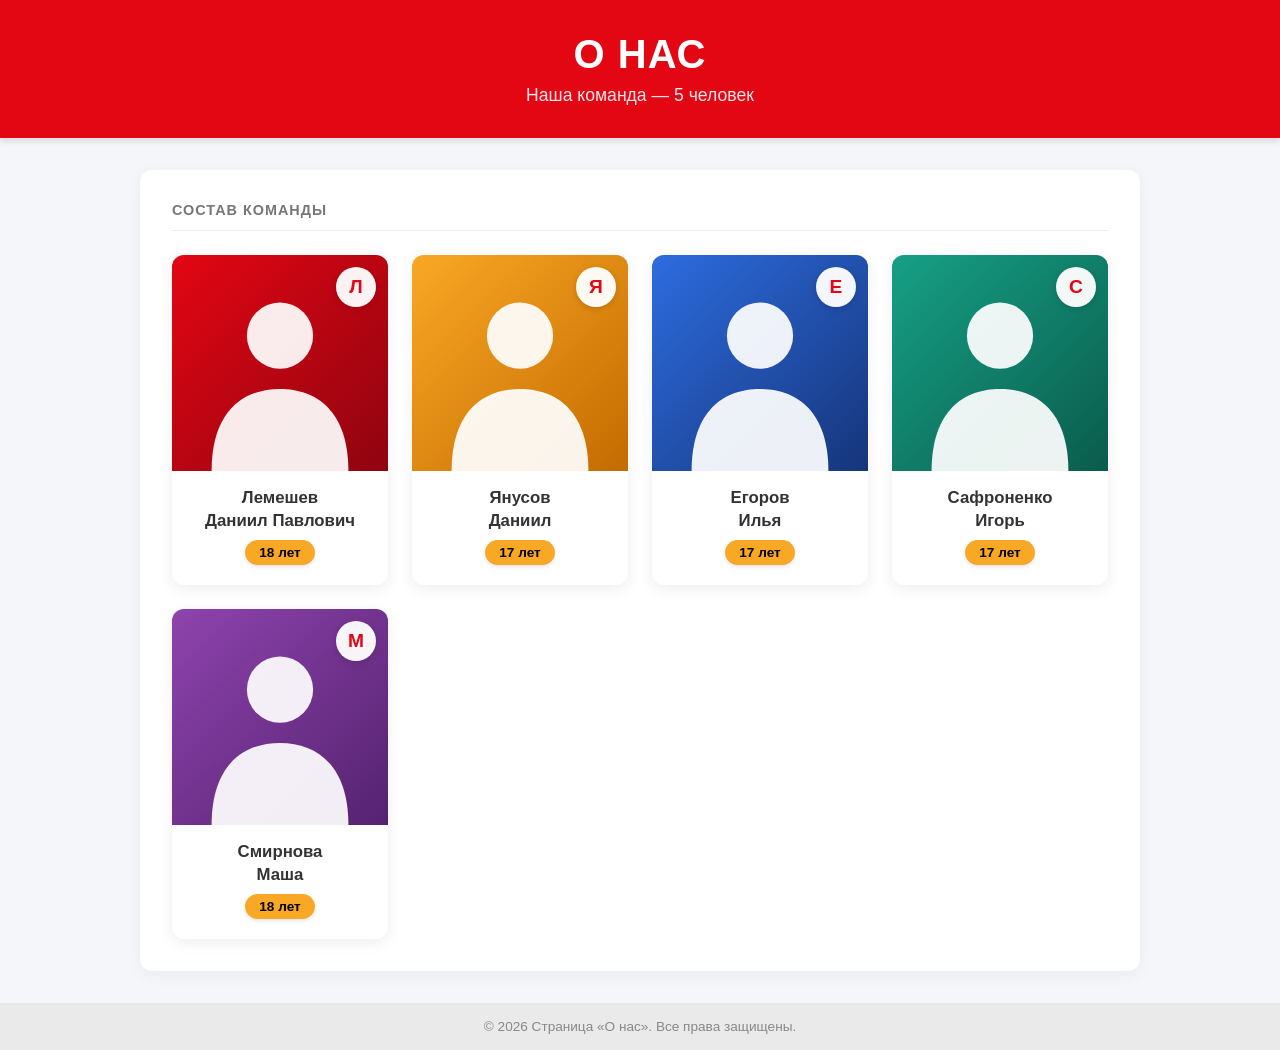
==== about.html @ 46312f71 "Страница" ====
﻿<!DOCTYPE html>
<html lang="ru">
<head>
    <meta charset="UTF-8">
    <meta name="viewport" content="width=device-width, initial-scale=1.0">
    <title>О нас — Наша команда</title>
    <style>
        :root {
            --primary-color: #e30613; /* фирменный красный */
            --secondary-color: #f9a825; /* акцентный жёлтый */
            --text-color: #333;
            --bg-color: #f4f6f9;
        }

        * {
            box-sizing: border-box;
        }

        body {
            font-family: 'Segoe UI', Tahoma, Geneva, Verdana, sans-serif;
            margin: 0;
            padding: 0;
            background-color: var(--bg-color);
            color: var(--text-color);
            display: flex;
            flex-direction: column;
            min-height: 100vh;
        }

        header {
            background-color: var(--primary-color);
            color: white;
            text-align: center;
            padding: 2rem 1rem;
            box-shadow: 0 4px 6px rgba(0,0,0,0.1);
        }

            header h1 {
                margin: 0;
                font-size: 2.5rem;
                text-transform: uppercase;
                letter-spacing: 1px;
            }

            header p {
                margin: 0.5rem 0 0 0;
                font-size: 1.1rem;
                opacity: 0.9;
            }

        main {
            flex: 1;
            max-width: 1000px;
            width: 90%;
            margin: 2rem auto;
            background: white;
            padding: 2rem;
            border-radius: 12px;
            box-shadow: 0 4px 15px rgba(0,0,0,0.05);
        }

        .section-title {
            font-size: 0.9rem;
            text-transform: uppercase;
            color: #777;
            font-weight: bold;
            letter-spacing: 1px;
            margin-bottom: 1.5rem;
            padding-bottom: 0.75rem;
            border-bottom: 1px solid #eee;
        }

        /* ---------- Сетка карточек ---------- */
        .team-grid {
            display: grid;
            grid-template-columns: repeat(auto-fit, minmax(190px, 1fr));
            gap: 1.5rem;
        }

        .person-card {
            background: #fff;
            border-radius: 12px;
            overflow: hidden;
            box-shadow: 0 4px 15px rgba(0,0,0,0.07);
            text-align: center;
            transition: transform 0.2s, box-shadow 0.2s;
        }

            .person-card:hover {
                transform: translateY(-4px);
                box-shadow: 0 8px 22px rgba(0,0,0,0.12);
            }

        /* ---------- Блок изображения ---------- */
        .photo {
            position: relative;
            width: 100%;
            aspect-ratio: 1 / 1;
            overflow: hidden;
            background: #ddd;
        }

            .photo svg {
                display: block;
                width: 100%;
                height: 100%;
                transition: transform 0.35s ease;
            }

        .person-card:hover .photo svg {
            transform: scale(1.06);
        }

        .photo .initial {
            position: absolute;
            top: 12px;
            right: 12px;
            width: 40px;
            height: 40px;
            border-radius: 50%;
            background: rgba(255, 255, 255, 0.95);
            color: var(--primary-color);
            font-size: 1.2rem;
            font-weight: bold;
            display: flex;
            align-items: center;
            justify-content: center;
            box-shadow: 0 2px 6px rgba(0,0,0,0.15);
        }

        .person-body {
            padding: 1rem 0.9rem 1.25rem;
        }

        .person-name {
            font-size: 1.05rem;
            font-weight: 700;
            line-height: 1.35;
            margin-bottom: 0.5rem;
        }

        .person-age {
            display: inline-block;
            background-color: var(--secondary-color);
            color: #000;
            font-size: 0.85rem;
            font-weight: bold;
            padding: 0.3rem 0.9rem;
            border-radius: 30px;
            box-shadow: 0 2px 4px rgba(0,0,0,0.1);
        }

        footer {
            text-align: center;
            padding: 1rem;
            font-size: 0.85rem;
            color: #888;
            background-color: #eaeaea;
        }

        @media (max-width: 480px) {
            header h1 {
                font-size: 1.7rem;
            }

            main {
                padding: 1.25rem;
            }

            .team-grid {
                gap: 1rem;
            }
        }
    </style>
</head>
<body>

    <header>
        <h1>О нас</h1>
        <p>Наша команда — 5 человек</p>
    </header>

    <main>
        <div class="section-title">Состав команды</div>

        <div class="team-grid">

            <!-- 1. Лемешев Даниил Павлович, 18 -->
            <article class="person-card">
                <div class="photo">
                    <svg viewBox="0 0 300 300" role="img" aria-label="Фото: Лемешев Даниил Павлович">
                        <defs>
                            <linearGradient id="grad1" x1="0" y1="0" x2="1" y2="1">
                                <stop offset="0%" stop-color="#e30613" />
                                <stop offset="100%" stop-color="#8e0410" />
                            </linearGradient>
                        </defs>
                        <rect width="300" height="300" fill="url(#grad1)" />
                        <circle cx="150" cy="112" r="46" fill="rgba(255,255,255,0.92)" />
                        <path d="M55 300 C55 216 100 186 150 186 C200 186 245 216 245 300 Z"
                              fill="rgba(255,255,255,0.92)" />
                    </svg>
                    <span class="initial">Л</span>
                </div>
                <div class="person-body">
                    <div class="person-name">Лемешев<br>Даниил Павлович</div>
                    <span class="person-age">18 лет</span>
                </div>
            </article>

            <!-- 2. Янусов Даниил, 17 -->
            <article class="person-card">
                <div class="photo">
                    <svg viewBox="0 0 300 300" role="img" aria-label="Фото: Янусов Даниил">
                        <defs>
                            <linearGradient id="grad2" x1="0" y1="0" x2="1" y2="1">
                                <stop offset="0%" stop-color="#f9a825" />
                                <stop offset="100%" stop-color="#c46b00" />
                            </linearGradient>
                        </defs>
                        <rect width="300" height="300" fill="url(#grad2)" />
                        <circle cx="150" cy="112" r="46" fill="rgba(255,255,255,0.92)" />
                        <path d="M55 300 C55 216 100 186 150 186 C200 186 245 216 245 300 Z"
                              fill="rgba(255,255,255,0.92)" />
                    </svg>
                    <span class="initial">Я</span>
                </div>
                <div class="person-body">
                    <div class="person-name">Янусов<br>Даниил</div>
                    <span class="person-age">17 лет</span>
                </div>
            </article>

            <!-- 3. Егоров Илья, 17 -->
            <article class="person-card">
                <div class="photo">
                    <svg viewBox="0 0 300 300" role="img" aria-label="Фото: Егоров Илья">
                        <defs>
                            <linearGradient id="grad3" x1="0" y1="0" x2="1" y2="1">
                                <stop offset="0%" stop-color="#2d6cdf" />
                                <stop offset="100%" stop-color="#16357a" />
                            </linearGradient>
                        </defs>
                        <rect width="300" height="300" fill="url(#grad3)" />
                        <circle cx="150" cy="112" r="46" fill="rgba(255,255,255,0.92)" />
                        <path d="M55 300 C55 216 100 186 150 186 C200 186 245 216 245 300 Z"
                              fill="rgba(255,255,255,0.92)" />
                    </svg>
                    <span class="initial">Е</span>
                </div>
                <div class="person-body">
                    <div class="person-name">Егоров<br>Илья</div>
                    <span class="person-age">17 лет</span>
                </div>
            </article>

            <!-- 4. Сафроненко Игорь, 17 -->
            <article class="person-card">
                <div class="photo">
                    <svg viewBox="0 0 300 300" role="img" aria-label="Фото: Сафроненко Игорь">
                        <defs>
                            <linearGradient id="grad4" x1="0" y1="0" x2="1" y2="1">
                                <stop offset="0%" stop-color="#16a085" />
                                <stop offset="100%" stop-color="#0a5c4c" />
                            </linearGradient>
                        </defs>
                        <rect width="300" height="300" fill="url(#grad4)" />
                        <circle cx="150" cy="112" r="46" fill="rgba(255,255,255,0.92)" />
                        <path d="M55 300 C55 216 100 186 150 186 C200 186 245 216 245 300 Z"
                              fill="rgba(255,255,255,0.92)" />
                    </svg>
                    <span class="initial">С</span>
                </div>
                <div class="person-body">
                    <div class="person-name">Сафроненко<br>Игорь</div>
                    <span class="person-age">17 лет</span>
                </div>
            </article>

            <!-- 5. Смирнова Маша, 18 -->
            <article class="person-card">
                <div class="photo">
                    <svg viewBox="0 0 300 300" role="img" aria-label="Фото: Смирнова Маша">
                        <defs>
                            <linearGradient id="grad5" x1="0" y1="0" x2="1" y2="1">
                                <stop offset="0%" stop-color="#8e44ad" />
                                <stop offset="100%" stop-color="#552270" />
                            </linearGradient>
                        </defs>
                        <rect width="300" height="300" fill="url(#grad5)" />
                        <circle cx="150" cy="112" r="46" fill="rgba(255,255,255,0.92)" />
                        <path d="M55 300 C55 216 100 186 150 186 C200 186 245 216 245 300 Z"
                              fill="rgba(255,255,255,0.92)" />
                    </svg>
                    <span class="initial">М</span>
                </div>
                <div class="person-body">
                    <div class="person-name">Смирнова<br>Маша</div>
                    <span class="person-age">18 лет</span>
                </div>
            </article>

        </div>
    </main>

    <footer>
        &copy; 2026 Страница «О нас». Все права защищены.
    </footer>

</body>
</html>
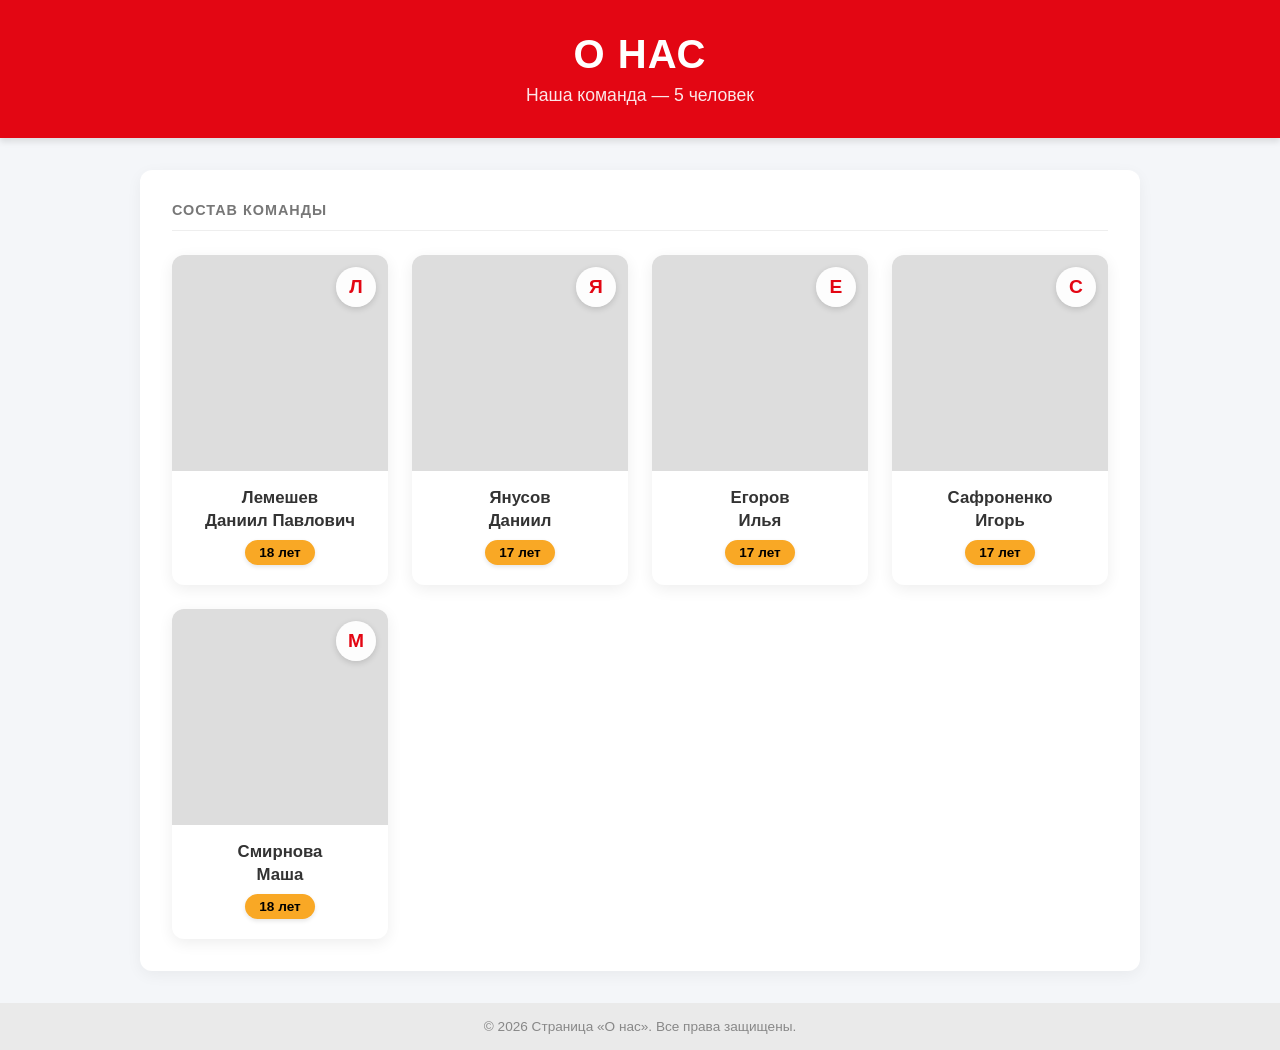
==== commit 3a922e48: "Там и имг и прайс и я фембой перпендекуляр 676767676767" ====
--- a/about.html
+++ b/about.html
@@ -100,14 +100,14 @@
             background: #ddd;
         }
 
-            .photo svg {
+            .photo png {
                 display: block;
                 width: 100%;
                 height: 100%;
                 transition: transform 0.35s ease;
             }
 
-        .person-card:hover .photo svg {
+        .person-card:hover .photo png {
             transform: scale(1.06);
         }
 
@@ -188,7 +188,7 @@
             <!-- 1. Лемешев Даниил Павлович, 18 -->
             <article class="person-card">
                 <div class="photo">
-                    <svg viewBox="0 0 300 300" role="img" aria-label="Фото: Лемешев Даниил Павлович">
+                    <png viewBox="0 0 300 300" role="img" aria-label="Фото: Лемешев Даниил Павлович">
                         <defs>
                             <linearGradient id="grad1" x1="0" y1="0" x2="1" y2="1">
                                 <stop offset="0%" stop-color="#e30613" />
@@ -199,7 +199,7 @@
                         <circle cx="150" cy="112" r="46" fill="rgba(255,255,255,0.92)" />
                         <path d="M55 300 C55 216 100 186 150 186 C200 186 245 216 245 300 Z"
                               fill="rgba(255,255,255,0.92)" />
-                    </svg>
+                    </png>
                     <span class="initial">Л</span>
                 </div>
                 <div class="person-body">
@@ -211,7 +211,7 @@
             <!-- 2. Янусов Даниил, 17 -->
             <article class="person-card">
                 <div class="photo">
-                    <svg viewBox="0 0 300 300" role="img" aria-label="Фото: Янусов Даниил">
+                    <png viewBox="0 0 300 300" role="img" aria-label="Фото: Янусов Даниил">
                         <defs>
                             <linearGradient id="grad2" x1="0" y1="0" x2="1" y2="1">
                                 <stop offset="0%" stop-color="#f9a825" />
@@ -222,7 +222,7 @@
                         <circle cx="150" cy="112" r="46" fill="rgba(255,255,255,0.92)" />
                         <path d="M55 300 C55 216 100 186 150 186 C200 186 245 216 245 300 Z"
                               fill="rgba(255,255,255,0.92)" />
-                    </svg>
+                    </png>
                     <span class="initial">Я</span>
                 </div>
                 <div class="person-body">
@@ -234,7 +234,7 @@
             <!-- 3. Егоров Илья, 17 -->
             <article class="person-card">
                 <div class="photo">
-                    <svg viewBox="0 0 300 300" role="img" aria-label="Фото: Егоров Илья">
+                    <png viewBox="0 0 300 300" role="img" aria-label="Фото: Егоров Илья">
                         <defs>
                             <linearGradient id="grad3" x1="0" y1="0" x2="1" y2="1">
                                 <stop offset="0%" stop-color="#2d6cdf" />
@@ -245,7 +245,7 @@
                         <circle cx="150" cy="112" r="46" fill="rgba(255,255,255,0.92)" />
                         <path d="M55 300 C55 216 100 186 150 186 C200 186 245 216 245 300 Z"
                               fill="rgba(255,255,255,0.92)" />
-                    </svg>
+                    </png>
                     <span class="initial">Е</span>
                 </div>
                 <div class="person-body">
@@ -257,7 +257,7 @@
             <!-- 4. Сафроненко Игорь, 17 -->
             <article class="person-card">
                 <div class="photo">
-                    <svg viewBox="0 0 300 300" role="img" aria-label="Фото: Сафроненко Игорь">
+                    <png viewBox="0 0 300 300" role="img" aria-label="Фото: Сафроненко Игорь">
                         <defs>
                             <linearGradient id="grad4" x1="0" y1="0" x2="1" y2="1">
                                 <stop offset="0%" stop-color="#16a085" />
@@ -268,7 +268,7 @@
                         <circle cx="150" cy="112" r="46" fill="rgba(255,255,255,0.92)" />
                         <path d="M55 300 C55 216 100 186 150 186 C200 186 245 216 245 300 Z"
                               fill="rgba(255,255,255,0.92)" />
-                    </svg>
+                    </png>
                     <span class="initial">С</span>
                 </div>
                 <div class="person-body">
@@ -280,7 +280,7 @@
             <!-- 5. Смирнова Маша, 18 -->
             <article class="person-card">
                 <div class="photo">
-                    <svg viewBox="0 0 300 300" role="img" aria-label="Фото: Смирнова Маша">
+                    <png viewBox="0 0 300 300" role="img" aria-label="Фото: Смирнова Маша">
                         <defs>
                             <linearGradient id="grad5" x1="0" y1="0" x2="1" y2="1">
                                 <stop offset="0%" stop-color="#8e44ad" />
@@ -291,7 +291,7 @@
                         <circle cx="150" cy="112" r="46" fill="rgba(255,255,255,0.92)" />
                         <path d="M55 300 C55 216 100 186 150 186 C200 186 245 216 245 300 Z"
                               fill="rgba(255,255,255,0.92)" />
-                    </svg>
+                    </png>
                     <span class="initial">М</span>
                 </div>
                 <div class="person-body">
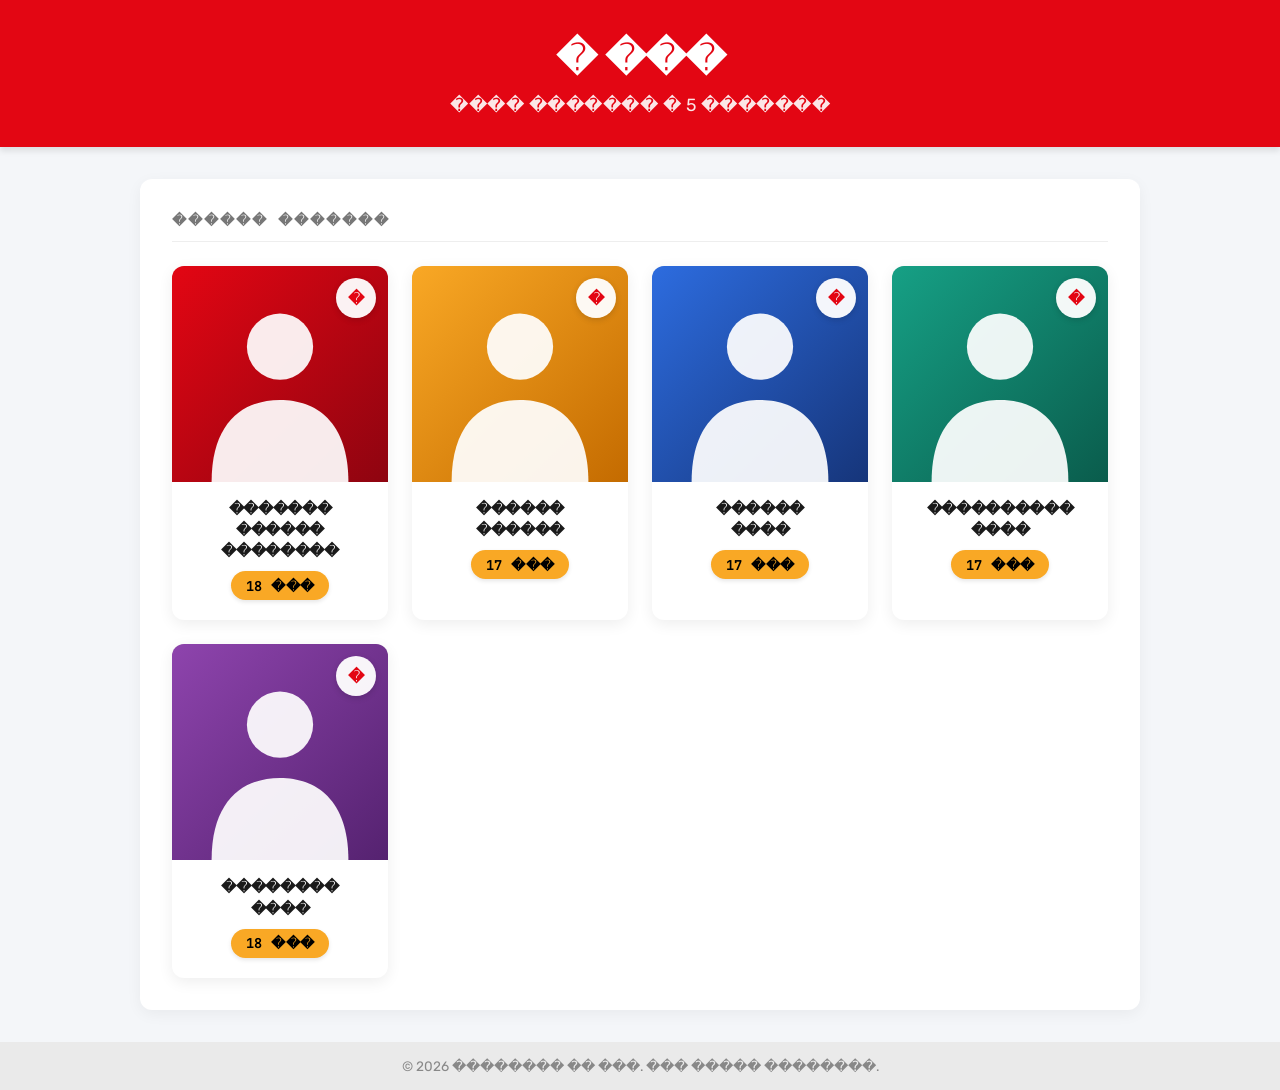
==== commit e5add672: "поменял шрифт" ====
--- a/about.html
+++ b/about.html
@@ -1,13 +1,17 @@
-﻿<!DOCTYPE html>
+<!DOCTYPE html>
 <html lang="ru">
 <head>
     <meta charset="UTF-8">
     <meta name="viewport" content="width=device-width, initial-scale=1.0">
-    <title>О нас — Наша команда</title>
+    <title>� ��� � ���� �������</title>
+    <!-- ����������� ����� ������� -->
+    <link rel="preconnect" href="https://fonts.googleapis.com">
+    <link rel="preconnect" href="https://fonts.gstatic.com" crossorigin>
+    <link href="https://fonts.googleapis.com/css2?family=Unbounded:wght@400;700;800&family=Rubik:wght@400;500;600&family=JetBrains+Mono:wght@700&display=swap" rel="stylesheet">
     <style>
         :root {
-            --primary-color: #e30613; /* фирменный красный */
-            --secondary-color: #f9a825; /* акцентный жёлтый */
+            --primary-color: #e30613; /* ��������� ������� */
+            --secondary-color: #f9a825; /* ��������� ����� */
             --text-color: #333;
             --bg-color: #f4f6f9;
         }
@@ -17,7 +21,7 @@
         }
 
         body {
-            font-family: 'Segoe UI', Tahoma, Geneva, Verdana, sans-serif;
+            font-family: 'Rubik', 'Segoe UI', Tahoma, Geneva, Verdana, sans-serif;
             margin: 0;
             padding: 0;
             background-color: var(--bg-color);
@@ -36,16 +40,21 @@
         }
 
             header h1 {
+                font-family: 'Unbounded', sans-serif;
                 margin: 0;
                 font-size: 2.5rem;
+                font-weight: 800;
                 text-transform: uppercase;
-                letter-spacing: 1px;
+                letter-spacing: -1px;
             }
 
             header p {
-                margin: 0.5rem 0 0 0;
+                font-family: 'Rubik', sans-serif;
+                margin: 0.8rem 0 0 0;
                 font-size: 1.1rem;
+                font-weight: 400;
                 opacity: 0.9;
+                letter-spacing: 0.5px;
             }
 
         main {
@@ -60,17 +69,18 @@
         }
 
         .section-title {
-            font-size: 0.9rem;
+            font-family: 'JetBrains Mono', monospace;
+            font-size: 0.85rem;
             text-transform: uppercase;
             color: #777;
-            font-weight: bold;
-            letter-spacing: 1px;
+            font-weight: 700;
+            letter-spacing: 2px;
             margin-bottom: 1.5rem;
             padding-bottom: 0.75rem;
             border-bottom: 1px solid #eee;
         }
 
-        /* ---------- Сетка карточек ---------- */
+        /* ---------- ����� �������� ---------- */
         .team-grid {
             display: grid;
             grid-template-columns: repeat(auto-fit, minmax(190px, 1fr));
@@ -91,7 +101,7 @@
                 box-shadow: 0 8px 22px rgba(0,0,0,0.12);
             }
 
-        /* ---------- Блок изображения ---------- */
+        /* ---------- ���� ����������� ---------- */
         .photo {
             position: relative;
             width: 100%;
@@ -100,18 +110,19 @@
             background: #ddd;
         }
 
-            .photo png {
+            .photo svg {
                 display: block;
                 width: 100%;
                 height: 100%;
                 transition: transform 0.35s ease;
             }
 
-        .person-card:hover .photo png {
+        .person-card:hover .photo svg {
             transform: scale(1.06);
         }
 
         .photo .initial {
+            font-family: 'Unbounded', sans-serif;
             position: absolute;
             top: 12px;
             right: 12px;
@@ -120,8 +131,8 @@
             border-radius: 50%;
             background: rgba(255, 255, 255, 0.95);
             color: var(--primary-color);
-            font-size: 1.2rem;
-            font-weight: bold;
+            font-size: 1rem;
+            font-weight: 800;
             display: flex;
             align-items: center;
             justify-content: center;
@@ -133,24 +144,30 @@
         }
 
         .person-name {
-            font-size: 1.05rem;
+            font-family: 'Unbounded', sans-serif;
+            font-size: 0.95rem;
             font-weight: 700;
-            line-height: 1.35;
-            margin-bottom: 0.5rem;
+            line-height: 1.4;
+            margin-bottom: 0.6rem;
+            color: #1a1a1a;
+            letter-spacing: -0.3px;
         }
 
         .person-age {
+            font-family: 'JetBrains Mono', monospace;
             display: inline-block;
             background-color: var(--secondary-color);
             color: #000;
             font-size: 0.85rem;
-            font-weight: bold;
-            padding: 0.3rem 0.9rem;
+            font-weight: 700;
+            padding: 0.35rem 0.9rem;
             border-radius: 30px;
             box-shadow: 0 2px 4px rgba(0,0,0,0.1);
+            letter-spacing: 0.5px;
         }
 
         footer {
+            font-family: 'Rubik', sans-serif;
             text-align: center;
             padding: 1rem;
             font-size: 0.85rem;
@@ -160,7 +177,7 @@
 
         @media (max-width: 480px) {
             header h1 {
-                font-size: 1.7rem;
+                font-size: 1.6rem;
             }
 
             main {
@@ -169,6 +186,10 @@
 
             .team-grid {
                 gap: 1rem;
+            }
+
+            .person-name {
+                font-size: 0.85rem;
             }
         }
     </style>
@@ -176,19 +197,19 @@
 <body>
 
     <header>
-        <h1>О нас</h1>
-        <p>Наша команда — 5 человек</p>
+        <h1>� ���</h1>
+        <p>���� ������� � 5 �������</p>
     </header>
 
     <main>
-        <div class="section-title">Состав команды</div>
+        <div class="section-title">������ �������</div>
 
         <div class="team-grid">
 
-            <!-- 1. Лемешев Даниил Павлович, 18 -->
-            <article class="person-card">
-                <div class="photo">
-                    <png viewBox="0 0 300 300" role="img" aria-label="Фото: Лемешев Даниил Павлович">
+            <!-- 1. ������� ������ ��������, 18 -->
+            <article class="person-card">
+                <div class="photo">
+                    <svg viewBox="0 0 300 300" role="img" aria-label="����: ������� ������ ��������">
                         <defs>
                             <linearGradient id="grad1" x1="0" y1="0" x2="1" y2="1">
                                 <stop offset="0%" stop-color="#e30613" />
@@ -199,19 +220,19 @@
                         <circle cx="150" cy="112" r="46" fill="rgba(255,255,255,0.92)" />
                         <path d="M55 300 C55 216 100 186 150 186 C200 186 245 216 245 300 Z"
                               fill="rgba(255,255,255,0.92)" />
-                    </png>
-                    <span class="initial">Л</span>
-                </div>
-                <div class="person-body">
-                    <div class="person-name">Лемешев<br>Даниил Павлович</div>
-                    <span class="person-age">18 лет</span>
-                </div>
-            </article>
-
-            <!-- 2. Янусов Даниил, 17 -->
-            <article class="person-card">
-                <div class="photo">
-                    <png viewBox="0 0 300 300" role="img" aria-label="Фото: Янусов Даниил">
+                    </svg>
+                    <span class="initial">�</span>
+                </div>
+                <div class="person-body">
+                    <div class="person-name">�������<br>������ ��������</div>
+                    <span class="person-age">18 ���</span>
+                </div>
+            </article>
+
+            <!-- 2. ������ ������, 17 -->
+            <article class="person-card">
+                <div class="photo">
+                    <svg viewBox="0 0 300 300" role="img" aria-label="����: ������ ������">
                         <defs>
                             <linearGradient id="grad2" x1="0" y1="0" x2="1" y2="1">
                                 <stop offset="0%" stop-color="#f9a825" />
@@ -222,19 +243,19 @@
                         <circle cx="150" cy="112" r="46" fill="rgba(255,255,255,0.92)" />
                         <path d="M55 300 C55 216 100 186 150 186 C200 186 245 216 245 300 Z"
                               fill="rgba(255,255,255,0.92)" />
-                    </png>
-                    <span class="initial">Я</span>
-                </div>
-                <div class="person-body">
-                    <div class="person-name">Янусов<br>Даниил</div>
-                    <span class="person-age">17 лет</span>
-                </div>
-            </article>
-
-            <!-- 3. Егоров Илья, 17 -->
-            <article class="person-card">
-                <div class="photo">
-                    <png viewBox="0 0 300 300" role="img" aria-label="Фото: Егоров Илья">
+                    </svg>
+                    <span class="initial">�</span>
+                </div>
+                <div class="person-body">
+                    <div class="person-name">������<br>������</div>
+                    <span class="person-age">17 ���</span>
+                </div>
+            </article>
+
+            <!-- 3. ������ ����, 17 -->
+            <article class="person-card">
+                <div class="photo">
+                    <svg viewBox="0 0 300 300" role="img" aria-label="����: ������ ����">
                         <defs>
                             <linearGradient id="grad3" x1="0" y1="0" x2="1" y2="1">
                                 <stop offset="0%" stop-color="#2d6cdf" />
@@ -245,19 +266,19 @@
                         <circle cx="150" cy="112" r="46" fill="rgba(255,255,255,0.92)" />
                         <path d="M55 300 C55 216 100 186 150 186 C200 186 245 216 245 300 Z"
                               fill="rgba(255,255,255,0.92)" />
-                    </png>
-                    <span class="initial">Е</span>
-                </div>
-                <div class="person-body">
-                    <div class="person-name">Егоров<br>Илья</div>
-                    <span class="person-age">17 лет</span>
-                </div>
-            </article>
-
-            <!-- 4. Сафроненко Игорь, 17 -->
-            <article class="person-card">
-                <div class="photo">
-                    <png viewBox="0 0 300 300" role="img" aria-label="Фото: Сафроненко Игорь">
+                    </svg>
+                    <span class="initial">�</span>
+                </div>
+                <div class="person-body">
+                    <div class="person-name">������<br>����</div>
+                    <span class="person-age">17 ���</span>
+                </div>
+            </article>
+
+            <!-- 4. ���������� ����, 17 -->
+            <article class="person-card">
+                <div class="photo">
+                    <svg viewBox="0 0 300 300" role="img" aria-label="����: ���������� ����">
                         <defs>
                             <linearGradient id="grad4" x1="0" y1="0" x2="1" y2="1">
                                 <stop offset="0%" stop-color="#16a085" />
@@ -268,19 +289,19 @@
                         <circle cx="150" cy="112" r="46" fill="rgba(255,255,255,0.92)" />
                         <path d="M55 300 C55 216 100 186 150 186 C200 186 245 216 245 300 Z"
                               fill="rgba(255,255,255,0.92)" />
-                    </png>
-                    <span class="initial">С</span>
-                </div>
-                <div class="person-body">
-                    <div class="person-name">Сафроненко<br>Игорь</div>
-                    <span class="person-age">17 лет</span>
-                </div>
-            </article>
-
-            <!-- 5. Смирнова Маша, 18 -->
-            <article class="person-card">
-                <div class="photo">
-                    <png viewBox="0 0 300 300" role="img" aria-label="Фото: Смирнова Маша">
+                    </svg>
+                    <span class="initial">�</span>
+                </div>
+                <div class="person-body">
+                    <div class="person-name">����������<br>����</div>
+                    <span class="person-age">17 ���</span>
+                </div>
+            </article>
+
+            <!-- 5. �������� ����, 18 -->
+            <article class="person-card">
+                <div class="photo">
+                    <svg viewBox="0 0 300 300" role="img" aria-label="����: �������� ����">
                         <defs>
                             <linearGradient id="grad5" x1="0" y1="0" x2="1" y2="1">
                                 <stop offset="0%" stop-color="#8e44ad" />
@@ -291,12 +312,12 @@
                         <circle cx="150" cy="112" r="46" fill="rgba(255,255,255,0.92)" />
                         <path d="M55 300 C55 216 100 186 150 186 C200 186 245 216 245 300 Z"
                               fill="rgba(255,255,255,0.92)" />
-                    </png>
-                    <span class="initial">М</span>
-                </div>
-                <div class="person-body">
-                    <div class="person-name">Смирнова<br>Маша</div>
-                    <span class="person-age">18 лет</span>
+                    </svg>
+                    <span class="initial">�</span>
+                </div>
+                <div class="person-body">
+                    <div class="person-name">��������<br>����</div>
+                    <span class="person-age">18 ���</span>
                 </div>
             </article>
 
@@ -304,7 +325,7 @@
     </main>
 
     <footer>
-        &copy; 2026 Страница «О нас». Все права защищены.
+        &copy; 2026 �������� �� ���. ��� ����� ��������.
     </footer>
 
 </body>
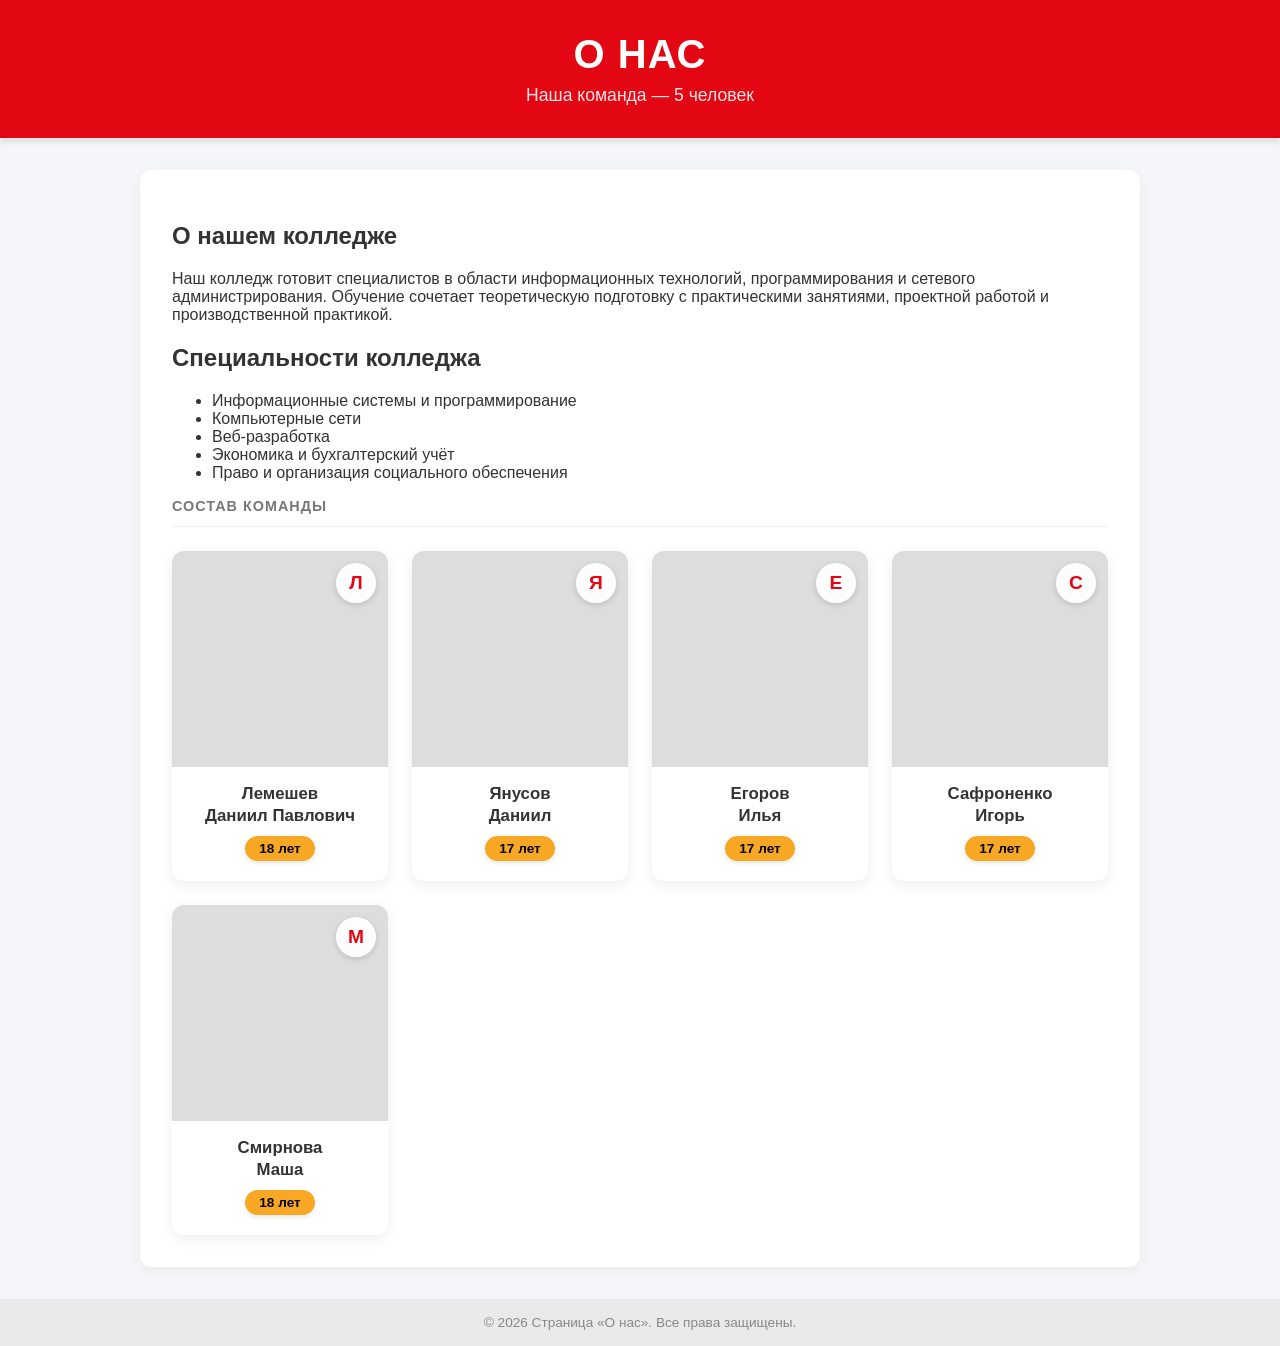
==== commit fd03a854: "6767676767 МАТВЕЙ БОДЯГ МАТВЕЙ БОДЯГ МАТВЕЙ БОДЯГ ТЫ СЛАВА МЕРЛОУ? ТЫ СЛАВА МЕРЛОУ? ТЫ СЛАВА МЕРЛОУ?" ====
--- a/about.html
+++ b/about.html
@@ -1,17 +1,13 @@
-<!DOCTYPE html>
+﻿<!DOCTYPE html>
 <html lang="ru">
 <head>
     <meta charset="UTF-8">
     <meta name="viewport" content="width=device-width, initial-scale=1.0">
-    <title>� ��� � ���� �������</title>
-    <!-- ����������� ����� ������� -->
-    <link rel="preconnect" href="https://fonts.googleapis.com">
-    <link rel="preconnect" href="https://fonts.gstatic.com" crossorigin>
-    <link href="https://fonts.googleapis.com/css2?family=Unbounded:wght@400;700;800&family=Rubik:wght@400;500;600&family=JetBrains+Mono:wght@700&display=swap" rel="stylesheet">
+    <title>О нас — Наша команда</title>
     <style>
         :root {
-            --primary-color: #e30613; /* ��������� ������� */
-            --secondary-color: #f9a825; /* ��������� ����� */
+            --primary-color: #e30613; /* фирменный красный */
+            --secondary-color: #f9a825; /* акцентный жёлтый */
             --text-color: #333;
             --bg-color: #f4f6f9;
         }
@@ -21,7 +17,7 @@
         }
 
         body {
-            font-family: 'Rubik', 'Segoe UI', Tahoma, Geneva, Verdana, sans-serif;
+            font-family: 'Segoe UI', Tahoma, Geneva, Verdana, sans-serif;
             margin: 0;
             padding: 0;
             background-color: var(--bg-color);
@@ -40,21 +36,16 @@
         }
 
             header h1 {
-                font-family: 'Unbounded', sans-serif;
                 margin: 0;
                 font-size: 2.5rem;
-                font-weight: 800;
                 text-transform: uppercase;
-                letter-spacing: -1px;
+                letter-spacing: 1px;
             }
 
             header p {
-                font-family: 'Rubik', sans-serif;
-                margin: 0.8rem 0 0 0;
+                margin: 0.5rem 0 0 0;
                 font-size: 1.1rem;
-                font-weight: 400;
                 opacity: 0.9;
-                letter-spacing: 0.5px;
             }
 
         main {
@@ -69,18 +60,17 @@
         }
 
         .section-title {
-            font-family: 'JetBrains Mono', monospace;
-            font-size: 0.85rem;
+            font-size: 0.9rem;
             text-transform: uppercase;
             color: #777;
-            font-weight: 700;
-            letter-spacing: 2px;
+            font-weight: bold;
+            letter-spacing: 1px;
             margin-bottom: 1.5rem;
             padding-bottom: 0.75rem;
             border-bottom: 1px solid #eee;
         }
 
-        /* ---------- ����� �������� ---------- */
+        /* ---------- Сетка карточек ---------- */
         .team-grid {
             display: grid;
             grid-template-columns: repeat(auto-fit, minmax(190px, 1fr));
@@ -101,7 +91,7 @@
                 box-shadow: 0 8px 22px rgba(0,0,0,0.12);
             }
 
-        /* ---------- ���� ����������� ---------- */
+        /* ---------- Блок изображения ---------- */
         .photo {
             position: relative;
             width: 100%;
@@ -110,19 +100,18 @@
             background: #ddd;
         }
 
-            .photo svg {
+            .photo png {
                 display: block;
                 width: 100%;
                 height: 100%;
                 transition: transform 0.35s ease;
             }
 
-        .person-card:hover .photo svg {
+        .person-card:hover .photo png {
             transform: scale(1.06);
         }
 
         .photo .initial {
-            font-family: 'Unbounded', sans-serif;
             position: absolute;
             top: 12px;
             right: 12px;
@@ -131,8 +120,8 @@
             border-radius: 50%;
             background: rgba(255, 255, 255, 0.95);
             color: var(--primary-color);
-            font-size: 1rem;
-            font-weight: 800;
+            font-size: 1.2rem;
+            font-weight: bold;
             display: flex;
             align-items: center;
             justify-content: center;
@@ -144,30 +133,24 @@
         }
 
         .person-name {
-            font-family: 'Unbounded', sans-serif;
-            font-size: 0.95rem;
+            font-size: 1.05rem;
             font-weight: 700;
-            line-height: 1.4;
-            margin-bottom: 0.6rem;
-            color: #1a1a1a;
-            letter-spacing: -0.3px;
+            line-height: 1.35;
+            margin-bottom: 0.5rem;
         }
 
         .person-age {
-            font-family: 'JetBrains Mono', monospace;
             display: inline-block;
             background-color: var(--secondary-color);
             color: #000;
             font-size: 0.85rem;
-            font-weight: 700;
-            padding: 0.35rem 0.9rem;
+            font-weight: bold;
+            padding: 0.3rem 0.9rem;
             border-radius: 30px;
             box-shadow: 0 2px 4px rgba(0,0,0,0.1);
-            letter-spacing: 0.5px;
         }
 
         footer {
-            font-family: 'Rubik', sans-serif;
             text-align: center;
             padding: 1rem;
             font-size: 0.85rem;
@@ -177,7 +160,7 @@
 
         @media (max-width: 480px) {
             header h1 {
-                font-size: 1.6rem;
+                font-size: 1.7rem;
             }
 
             main {
@@ -186,10 +169,6 @@
 
             .team-grid {
                 gap: 1rem;
-            }
-
-            .person-name {
-                font-size: 0.85rem;
             }
         }
     </style>
@@ -197,19 +176,42 @@
 <body>
 
     <header>
-        <h1>� ���</h1>
-        <p>���� ������� � 5 �������</p>
+        <h1>О нас</h1>
+        <p>Наша команда — 5 человек</p>
     </header>
 
     <main>
-        <div class="section-title">������ �������</div>
+        <!-- Task 3 -->
+        <div id="about">
+            <h2>О нашем колледже</h2>
+            <p>
+                Наш колледж готовит специалистов в области информационных технологий,
+                программирования и сетевого администрирования. Обучение сочетает
+                теоретическую подготовку с практическими занятиями, проектной работой
+                и производственной практикой.
+            </p>
+        </div>
+
+        <!-- Task 4 -->
+        <div id="specialties">
+            <h2>Специальности колледжа</h2>
+            <ul>
+                <li>Информационные системы и программирование</li>
+                <li>Компьютерные сети</li>
+                <li>Веб-разработка</li>
+                <li>Экономика и бухгалтерский учёт</li>
+                <li>Право и организация социального обеспечения</li>
+            </ul>
+        </div>
+
+        <div class="section-title">Состав команды</div>
 
         <div class="team-grid">
 
-            <!-- 1. ������� ������ ��������, 18 -->
-            <article class="person-card">
-                <div class="photo">
-                    <svg viewBox="0 0 300 300" role="img" aria-label="����: ������� ������ ��������">
+            <!-- 1. Лемешев Даниил Павлович, 18 -->
+            <article class="person-card">
+                <div class="photo">
+                    <png viewBox="0 0 300 300" role="img" aria-label="Фото: Лемешев Даниил Павлович">
                         <defs>
                             <linearGradient id="grad1" x1="0" y1="0" x2="1" y2="1">
                                 <stop offset="0%" stop-color="#e30613" />
@@ -220,19 +222,19 @@
                         <circle cx="150" cy="112" r="46" fill="rgba(255,255,255,0.92)" />
                         <path d="M55 300 C55 216 100 186 150 186 C200 186 245 216 245 300 Z"
                               fill="rgba(255,255,255,0.92)" />
-                    </svg>
-                    <span class="initial">�</span>
-                </div>
-                <div class="person-body">
-                    <div class="person-name">�������<br>������ ��������</div>
-                    <span class="person-age">18 ���</span>
-                </div>
-            </article>
-
-            <!-- 2. ������ ������, 17 -->
-            <article class="person-card">
-                <div class="photo">
-                    <svg viewBox="0 0 300 300" role="img" aria-label="����: ������ ������">
+                    </png>
+                    <span class="initial">Л</span>
+                </div>
+                <div class="person-body">
+                    <div class="person-name">Лемешев<br>Даниил Павлович</div>
+                    <span class="person-age">18 лет</span>
+                </div>
+            </article>
+
+            <!-- 2. Янусов Даниил, 17 -->
+            <article class="person-card">
+                <div class="photo">
+                    <png viewBox="0 0 300 300" role="img" aria-label="Фото: Янусов Даниил">
                         <defs>
                             <linearGradient id="grad2" x1="0" y1="0" x2="1" y2="1">
                                 <stop offset="0%" stop-color="#f9a825" />
@@ -243,19 +245,19 @@
                         <circle cx="150" cy="112" r="46" fill="rgba(255,255,255,0.92)" />
                         <path d="M55 300 C55 216 100 186 150 186 C200 186 245 216 245 300 Z"
                               fill="rgba(255,255,255,0.92)" />
-                    </svg>
-                    <span class="initial">�</span>
-                </div>
-                <div class="person-body">
-                    <div class="person-name">������<br>������</div>
-                    <span class="person-age">17 ���</span>
-                </div>
-            </article>
-
-            <!-- 3. ������ ����, 17 -->
-            <article class="person-card">
-                <div class="photo">
-                    <svg viewBox="0 0 300 300" role="img" aria-label="����: ������ ����">
+                    </png>
+                    <span class="initial">Я</span>
+                </div>
+                <div class="person-body">
+                    <div class="person-name">Янусов<br>Даниил</div>
+                    <span class="person-age">17 лет</span>
+                </div>
+            </article>
+
+            <!-- 3. Егоров Илья, 17 -->
+            <article class="person-card">
+                <div class="photo">
+                    <png viewBox="0 0 300 300" role="img" aria-label="Фото: Егоров Илья">
                         <defs>
                             <linearGradient id="grad3" x1="0" y1="0" x2="1" y2="1">
                                 <stop offset="0%" stop-color="#2d6cdf" />
@@ -266,19 +268,19 @@
                         <circle cx="150" cy="112" r="46" fill="rgba(255,255,255,0.92)" />
                         <path d="M55 300 C55 216 100 186 150 186 C200 186 245 216 245 300 Z"
                               fill="rgba(255,255,255,0.92)" />
-                    </svg>
-                    <span class="initial">�</span>
-                </div>
-                <div class="person-body">
-                    <div class="person-name">������<br>����</div>
-                    <span class="person-age">17 ���</span>
-                </div>
-            </article>
-
-            <!-- 4. ���������� ����, 17 -->
-            <article class="person-card">
-                <div class="photo">
-                    <svg viewBox="0 0 300 300" role="img" aria-label="����: ���������� ����">
+                    </png>
+                    <span class="initial">Е</span>
+                </div>
+                <div class="person-body">
+                    <div class="person-name">Егоров<br>Илья</div>
+                    <span class="person-age">17 лет</span>
+                </div>
+            </article>
+
+            <!-- 4. Сафроненко Игорь, 17 -->
+            <article class="person-card">
+                <div class="photo">
+                    <png viewBox="0 0 300 300" role="img" aria-label="Фото: Сафроненко Игорь">
                         <defs>
                             <linearGradient id="grad4" x1="0" y1="0" x2="1" y2="1">
                                 <stop offset="0%" stop-color="#16a085" />
@@ -289,19 +291,19 @@
                         <circle cx="150" cy="112" r="46" fill="rgba(255,255,255,0.92)" />
                         <path d="M55 300 C55 216 100 186 150 186 C200 186 245 216 245 300 Z"
                               fill="rgba(255,255,255,0.92)" />
-                    </svg>
-                    <span class="initial">�</span>
-                </div>
-                <div class="person-body">
-                    <div class="person-name">����������<br>����</div>
-                    <span class="person-age">17 ���</span>
-                </div>
-            </article>
-
-            <!-- 5. �������� ����, 18 -->
-            <article class="person-card">
-                <div class="photo">
-                    <svg viewBox="0 0 300 300" role="img" aria-label="����: �������� ����">
+                    </png>
+                    <span class="initial">С</span>
+                </div>
+                <div class="person-body">
+                    <div class="person-name">Сафроненко<br>Игорь</div>
+                    <span class="person-age">17 лет</span>
+                </div>
+            </article>
+
+            <!-- 5. Смирнова Маша, 18 -->
+            <article class="person-card">
+                <div class="photo">
+                    <png viewBox="0 0 300 300" role="img" aria-label="Фото: Смирнова Маша">
                         <defs>
                             <linearGradient id="grad5" x1="0" y1="0" x2="1" y2="1">
                                 <stop offset="0%" stop-color="#8e44ad" />
@@ -312,12 +314,12 @@
                         <circle cx="150" cy="112" r="46" fill="rgba(255,255,255,0.92)" />
                         <path d="M55 300 C55 216 100 186 150 186 C200 186 245 216 245 300 Z"
                               fill="rgba(255,255,255,0.92)" />
-                    </svg>
-                    <span class="initial">�</span>
-                </div>
-                <div class="person-body">
-                    <div class="person-name">��������<br>����</div>
-                    <span class="person-age">18 ���</span>
+                    </png>
+                    <span class="initial">М</span>
+                </div>
+                <div class="person-body">
+                    <div class="person-name">Смирнова<br>Маша</div>
+                    <span class="person-age">18 лет</span>
                 </div>
             </article>
 
@@ -325,7 +327,7 @@
     </main>
 
     <footer>
-        &copy; 2026 �������� �� ���. ��� ����� ��������.
+        &copy; 2026 Страница «О нас». Все права защищены.
     </footer>
 
 </body>
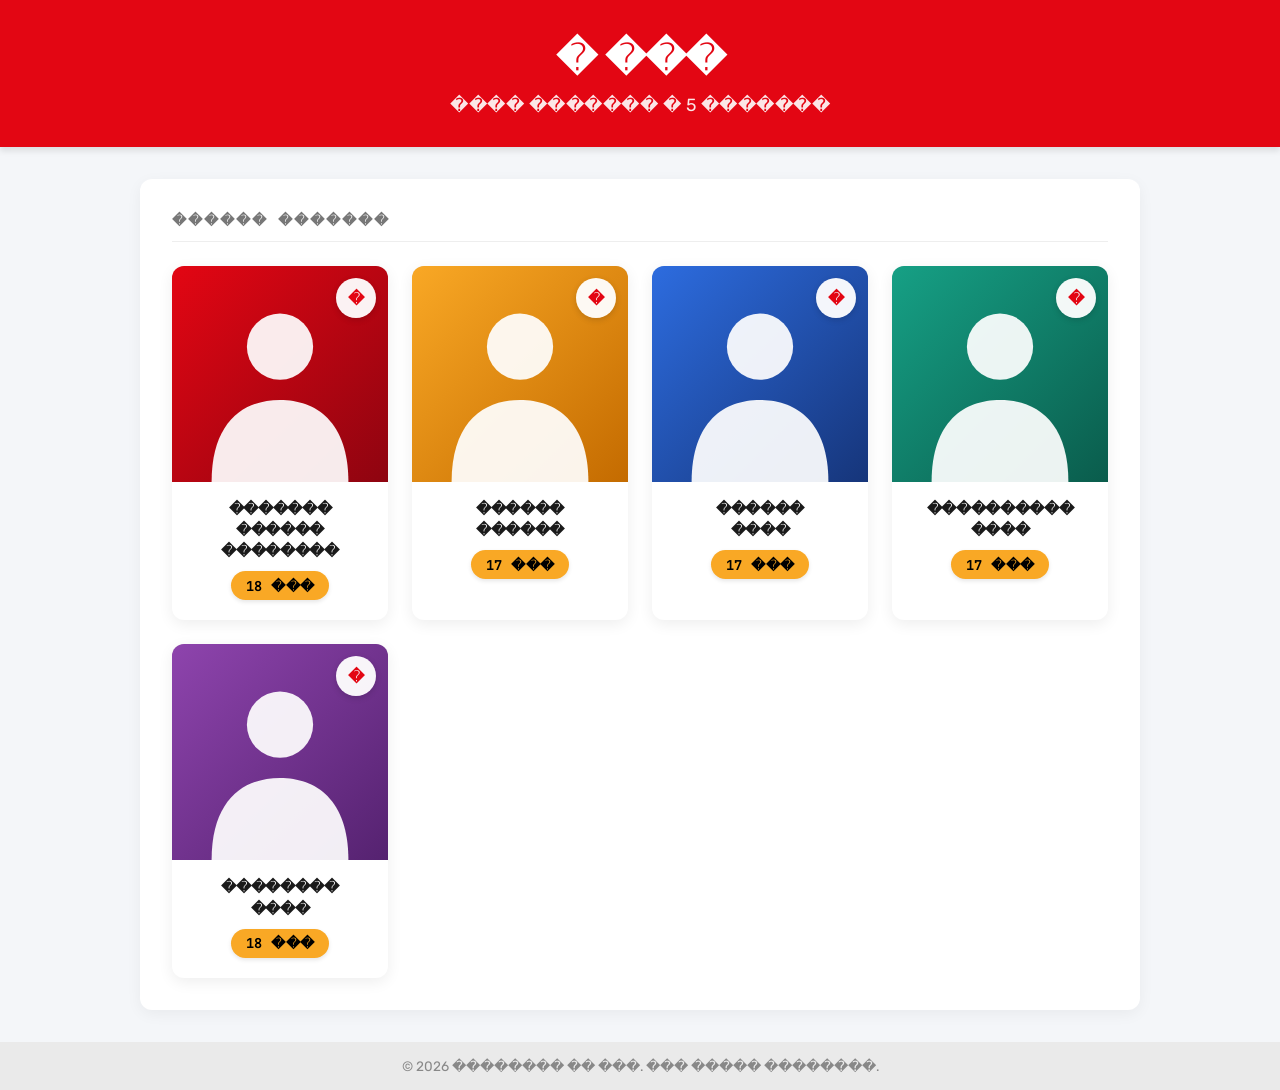
==== commit c94b3b18: "Merge pull request #8 from user8753487/zadanie2 Zadanie2" ====
--- a/about.html
+++ b/about.html
@@ -1,13 +1,17 @@
-﻿<!DOCTYPE html>
+<!DOCTYPE html>
 <html lang="ru">
 <head>
     <meta charset="UTF-8">
     <meta name="viewport" content="width=device-width, initial-scale=1.0">
-    <title>О нас — Наша команда</title>
+    <title>� ��� � ���� �������</title>
+    <!-- ����������� ����� ������� -->
+    <link rel="preconnect" href="https://fonts.googleapis.com">
+    <link rel="preconnect" href="https://fonts.gstatic.com" crossorigin>
+    <link href="https://fonts.googleapis.com/css2?family=Unbounded:wght@400;700;800&family=Rubik:wght@400;500;600&family=JetBrains+Mono:wght@700&display=swap" rel="stylesheet">
     <style>
         :root {
-            --primary-color: #e30613; /* фирменный красный */
-            --secondary-color: #f9a825; /* акцентный жёлтый */
+            --primary-color: #e30613; /* ��������� ������� */
+            --secondary-color: #f9a825; /* ��������� ����� */
             --text-color: #333;
             --bg-color: #f4f6f9;
         }
@@ -17,7 +21,7 @@
         }
 
         body {
-            font-family: 'Segoe UI', Tahoma, Geneva, Verdana, sans-serif;
+            font-family: 'Rubik', 'Segoe UI', Tahoma, Geneva, Verdana, sans-serif;
             margin: 0;
             padding: 0;
             background-color: var(--bg-color);
@@ -36,16 +40,21 @@
         }
 
             header h1 {
+                font-family: 'Unbounded', sans-serif;
                 margin: 0;
                 font-size: 2.5rem;
+                font-weight: 800;
                 text-transform: uppercase;
-                letter-spacing: 1px;
+                letter-spacing: -1px;
             }
 
             header p {
-                margin: 0.5rem 0 0 0;
+                font-family: 'Rubik', sans-serif;
+                margin: 0.8rem 0 0 0;
                 font-size: 1.1rem;
+                font-weight: 400;
                 opacity: 0.9;
+                letter-spacing: 0.5px;
             }
 
         main {
@@ -60,17 +69,18 @@
         }
 
         .section-title {
-            font-size: 0.9rem;
+            font-family: 'JetBrains Mono', monospace;
+            font-size: 0.85rem;
             text-transform: uppercase;
             color: #777;
-            font-weight: bold;
-            letter-spacing: 1px;
+            font-weight: 700;
+            letter-spacing: 2px;
             margin-bottom: 1.5rem;
             padding-bottom: 0.75rem;
             border-bottom: 1px solid #eee;
         }
 
-        /* ---------- Сетка карточек ---------- */
+        /* ---------- ����� �������� ---------- */
         .team-grid {
             display: grid;
             grid-template-columns: repeat(auto-fit, minmax(190px, 1fr));
@@ -91,7 +101,7 @@
                 box-shadow: 0 8px 22px rgba(0,0,0,0.12);
             }
 
-        /* ---------- Блок изображения ---------- */
+        /* ---------- ���� ����������� ---------- */
         .photo {
             position: relative;
             width: 100%;
@@ -100,18 +110,19 @@
             background: #ddd;
         }
 
-            .photo png {
+            .photo svg {
                 display: block;
                 width: 100%;
                 height: 100%;
                 transition: transform 0.35s ease;
             }
 
-        .person-card:hover .photo png {
+        .person-card:hover .photo svg {
             transform: scale(1.06);
         }
 
         .photo .initial {
+            font-family: 'Unbounded', sans-serif;
             position: absolute;
             top: 12px;
             right: 12px;
@@ -120,8 +131,8 @@
             border-radius: 50%;
             background: rgba(255, 255, 255, 0.95);
             color: var(--primary-color);
-            font-size: 1.2rem;
-            font-weight: bold;
+            font-size: 1rem;
+            font-weight: 800;
             display: flex;
             align-items: center;
             justify-content: center;
@@ -133,24 +144,30 @@
         }
 
         .person-name {
-            font-size: 1.05rem;
+            font-family: 'Unbounded', sans-serif;
+            font-size: 0.95rem;
             font-weight: 700;
-            line-height: 1.35;
-            margin-bottom: 0.5rem;
+            line-height: 1.4;
+            margin-bottom: 0.6rem;
+            color: #1a1a1a;
+            letter-spacing: -0.3px;
         }
 
         .person-age {
+            font-family: 'JetBrains Mono', monospace;
             display: inline-block;
             background-color: var(--secondary-color);
             color: #000;
             font-size: 0.85rem;
-            font-weight: bold;
-            padding: 0.3rem 0.9rem;
+            font-weight: 700;
+            padding: 0.35rem 0.9rem;
             border-radius: 30px;
             box-shadow: 0 2px 4px rgba(0,0,0,0.1);
+            letter-spacing: 0.5px;
         }
 
         footer {
+            font-family: 'Rubik', sans-serif;
             text-align: center;
             padding: 1rem;
             font-size: 0.85rem;
@@ -160,7 +177,7 @@
 
         @media (max-width: 480px) {
             header h1 {
-                font-size: 1.7rem;
+                font-size: 1.6rem;
             }
 
             main {
@@ -169,6 +186,10 @@
 
             .team-grid {
                 gap: 1rem;
+            }
+
+            .person-name {
+                font-size: 0.85rem;
             }
         }
     </style>
@@ -176,42 +197,19 @@
 <body>
 
     <header>
-        <h1>О нас</h1>
-        <p>Наша команда — 5 человек</p>
+        <h1>� ���</h1>
+        <p>���� ������� � 5 �������</p>
     </header>
 
     <main>
-        <!-- Task 3 -->
-        <div id="about">
-            <h2>О нашем колледже</h2>
-            <p>
-                Наш колледж готовит специалистов в области информационных технологий,
-                программирования и сетевого администрирования. Обучение сочетает
-                теоретическую подготовку с практическими занятиями, проектной работой
-                и производственной практикой.
-            </p>
-        </div>
-
-        <!-- Task 4 -->
-        <div id="specialties">
-            <h2>Специальности колледжа</h2>
-            <ul>
-                <li>Информационные системы и программирование</li>
-                <li>Компьютерные сети</li>
-                <li>Веб-разработка</li>
-                <li>Экономика и бухгалтерский учёт</li>
-                <li>Право и организация социального обеспечения</li>
-            </ul>
-        </div>
-
-        <div class="section-title">Состав команды</div>
+        <div class="section-title">������ �������</div>
 
         <div class="team-grid">
 
-            <!-- 1. Лемешев Даниил Павлович, 18 -->
-            <article class="person-card">
-                <div class="photo">
-                    <png viewBox="0 0 300 300" role="img" aria-label="Фото: Лемешев Даниил Павлович">
+            <!-- 1. ������� ������ ��������, 18 -->
+            <article class="person-card">
+                <div class="photo">
+                    <svg viewBox="0 0 300 300" role="img" aria-label="����: ������� ������ ��������">
                         <defs>
                             <linearGradient id="grad1" x1="0" y1="0" x2="1" y2="1">
                                 <stop offset="0%" stop-color="#e30613" />
@@ -222,19 +220,19 @@
                         <circle cx="150" cy="112" r="46" fill="rgba(255,255,255,0.92)" />
                         <path d="M55 300 C55 216 100 186 150 186 C200 186 245 216 245 300 Z"
                               fill="rgba(255,255,255,0.92)" />
-                    </png>
-                    <span class="initial">Л</span>
-                </div>
-                <div class="person-body">
-                    <div class="person-name">Лемешев<br>Даниил Павлович</div>
-                    <span class="person-age">18 лет</span>
-                </div>
-            </article>
-
-            <!-- 2. Янусов Даниил, 17 -->
-            <article class="person-card">
-                <div class="photo">
-                    <png viewBox="0 0 300 300" role="img" aria-label="Фото: Янусов Даниил">
+                    </svg>
+                    <span class="initial">�</span>
+                </div>
+                <div class="person-body">
+                    <div class="person-name">�������<br>������ ��������</div>
+                    <span class="person-age">18 ���</span>
+                </div>
+            </article>
+
+            <!-- 2. ������ ������, 17 -->
+            <article class="person-card">
+                <div class="photo">
+                    <svg viewBox="0 0 300 300" role="img" aria-label="����: ������ ������">
                         <defs>
                             <linearGradient id="grad2" x1="0" y1="0" x2="1" y2="1">
                                 <stop offset="0%" stop-color="#f9a825" />
@@ -245,19 +243,19 @@
                         <circle cx="150" cy="112" r="46" fill="rgba(255,255,255,0.92)" />
                         <path d="M55 300 C55 216 100 186 150 186 C200 186 245 216 245 300 Z"
                               fill="rgba(255,255,255,0.92)" />
-                    </png>
-                    <span class="initial">Я</span>
-                </div>
-                <div class="person-body">
-                    <div class="person-name">Янусов<br>Даниил</div>
-                    <span class="person-age">17 лет</span>
-                </div>
-            </article>
-
-            <!-- 3. Егоров Илья, 17 -->
-            <article class="person-card">
-                <div class="photo">
-                    <png viewBox="0 0 300 300" role="img" aria-label="Фото: Егоров Илья">
+                    </svg>
+                    <span class="initial">�</span>
+                </div>
+                <div class="person-body">
+                    <div class="person-name">������<br>������</div>
+                    <span class="person-age">17 ���</span>
+                </div>
+            </article>
+
+            <!-- 3. ������ ����, 17 -->
+            <article class="person-card">
+                <div class="photo">
+                    <svg viewBox="0 0 300 300" role="img" aria-label="����: ������ ����">
                         <defs>
                             <linearGradient id="grad3" x1="0" y1="0" x2="1" y2="1">
                                 <stop offset="0%" stop-color="#2d6cdf" />
@@ -268,19 +266,19 @@
                         <circle cx="150" cy="112" r="46" fill="rgba(255,255,255,0.92)" />
                         <path d="M55 300 C55 216 100 186 150 186 C200 186 245 216 245 300 Z"
                               fill="rgba(255,255,255,0.92)" />
-                    </png>
-                    <span class="initial">Е</span>
-                </div>
-                <div class="person-body">
-                    <div class="person-name">Егоров<br>Илья</div>
-                    <span class="person-age">17 лет</span>
-                </div>
-            </article>
-
-            <!-- 4. Сафроненко Игорь, 17 -->
-            <article class="person-card">
-                <div class="photo">
-                    <png viewBox="0 0 300 300" role="img" aria-label="Фото: Сафроненко Игорь">
+                    </svg>
+                    <span class="initial">�</span>
+                </div>
+                <div class="person-body">
+                    <div class="person-name">������<br>����</div>
+                    <span class="person-age">17 ���</span>
+                </div>
+            </article>
+
+            <!-- 4. ���������� ����, 17 -->
+            <article class="person-card">
+                <div class="photo">
+                    <svg viewBox="0 0 300 300" role="img" aria-label="����: ���������� ����">
                         <defs>
                             <linearGradient id="grad4" x1="0" y1="0" x2="1" y2="1">
                                 <stop offset="0%" stop-color="#16a085" />
@@ -291,19 +289,19 @@
                         <circle cx="150" cy="112" r="46" fill="rgba(255,255,255,0.92)" />
                         <path d="M55 300 C55 216 100 186 150 186 C200 186 245 216 245 300 Z"
                               fill="rgba(255,255,255,0.92)" />
-                    </png>
-                    <span class="initial">С</span>
-                </div>
-                <div class="person-body">
-                    <div class="person-name">Сафроненко<br>Игорь</div>
-                    <span class="person-age">17 лет</span>
-                </div>
-            </article>
-
-            <!-- 5. Смирнова Маша, 18 -->
-            <article class="person-card">
-                <div class="photo">
-                    <png viewBox="0 0 300 300" role="img" aria-label="Фото: Смирнова Маша">
+                    </svg>
+                    <span class="initial">�</span>
+                </div>
+                <div class="person-body">
+                    <div class="person-name">����������<br>����</div>
+                    <span class="person-age">17 ���</span>
+                </div>
+            </article>
+
+            <!-- 5. �������� ����, 18 -->
+            <article class="person-card">
+                <div class="photo">
+                    <svg viewBox="0 0 300 300" role="img" aria-label="����: �������� ����">
                         <defs>
                             <linearGradient id="grad5" x1="0" y1="0" x2="1" y2="1">
                                 <stop offset="0%" stop-color="#8e44ad" />
@@ -314,12 +312,12 @@
                         <circle cx="150" cy="112" r="46" fill="rgba(255,255,255,0.92)" />
                         <path d="M55 300 C55 216 100 186 150 186 C200 186 245 216 245 300 Z"
                               fill="rgba(255,255,255,0.92)" />
-                    </png>
-                    <span class="initial">М</span>
-                </div>
-                <div class="person-body">
-                    <div class="person-name">Смирнова<br>Маша</div>
-                    <span class="person-age">18 лет</span>
+                    </svg>
+                    <span class="initial">�</span>
+                </div>
+                <div class="person-body">
+                    <div class="person-name">��������<br>����</div>
+                    <span class="person-age">18 ���</span>
                 </div>
             </article>
 
@@ -327,7 +325,7 @@
     </main>
 
     <footer>
-        &copy; 2026 Страница «О нас». Все права защищены.
+        &copy; 2026 �������� �� ���. ��� ����� ��������.
     </footer>
 
 </body>
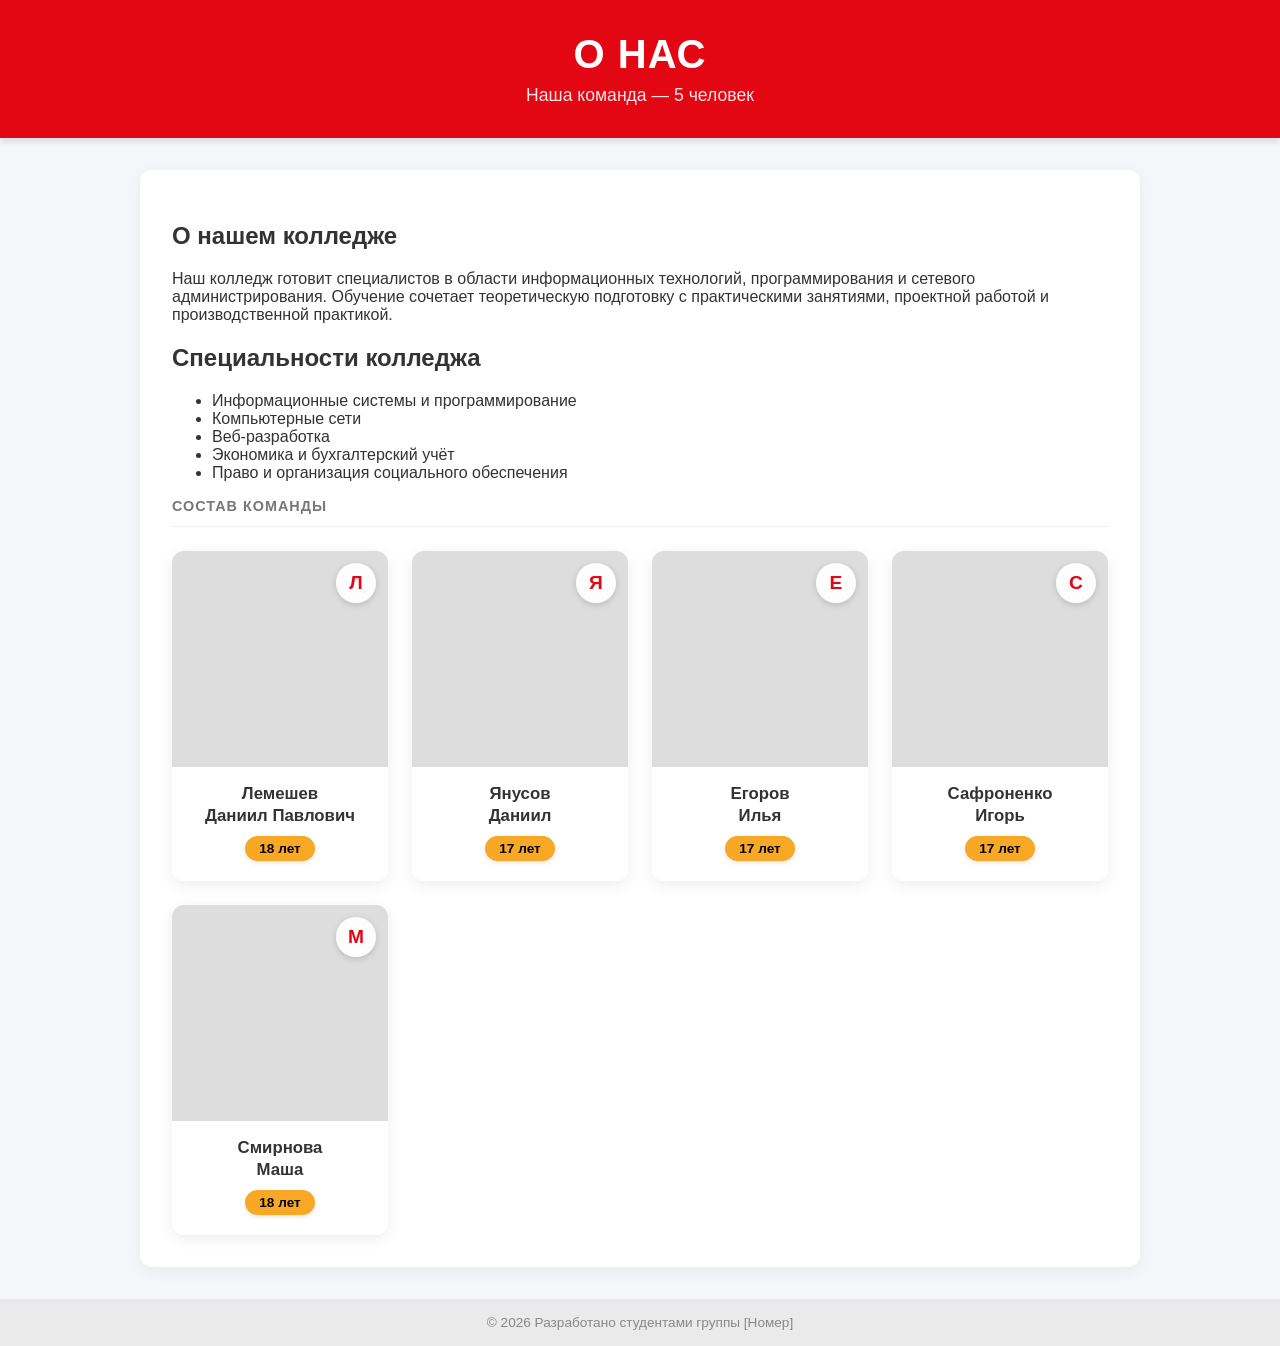
==== commit 459a2ec0: "qegwefgwrg" ====
--- a/about.html
+++ b/about.html
@@ -1,17 +1,13 @@
-<!DOCTYPE html>
+﻿<!DOCTYPE html>
 <html lang="ru">
 <head>
     <meta charset="UTF-8">
     <meta name="viewport" content="width=device-width, initial-scale=1.0">
-    <title>� ��� � ���� �������</title>
-    <!-- ����������� ����� ������� -->
-    <link rel="preconnect" href="https://fonts.googleapis.com">
-    <link rel="preconnect" href="https://fonts.gstatic.com" crossorigin>
-    <link href="https://fonts.googleapis.com/css2?family=Unbounded:wght@400;700;800&family=Rubik:wght@400;500;600&family=JetBrains+Mono:wght@700&display=swap" rel="stylesheet">
+    <title>О нас — Наша команда</title>
     <style>
         :root {
-            --primary-color: #e30613; /* ��������� ������� */
-            --secondary-color: #f9a825; /* ��������� ����� */
+            --primary-color: #e30613; /* фирменный красный */
+            --secondary-color: #f9a825; /* акцентный жёлтый */
             --text-color: #333;
             --bg-color: #f4f6f9;
         }
@@ -21,7 +17,7 @@
         }
 
         body {
-            font-family: 'Rubik', 'Segoe UI', Tahoma, Geneva, Verdana, sans-serif;
+            font-family: 'Segoe UI', Tahoma, Geneva, Verdana, sans-serif;
             margin: 0;
             padding: 0;
             background-color: var(--bg-color);
@@ -40,21 +36,16 @@
         }
 
             header h1 {
-                font-family: 'Unbounded', sans-serif;
                 margin: 0;
                 font-size: 2.5rem;
-                font-weight: 800;
                 text-transform: uppercase;
-                letter-spacing: -1px;
+                letter-spacing: 1px;
             }
 
             header p {
-                font-family: 'Rubik', sans-serif;
-                margin: 0.8rem 0 0 0;
+                margin: 0.5rem 0 0 0;
                 font-size: 1.1rem;
-                font-weight: 400;
                 opacity: 0.9;
-                letter-spacing: 0.5px;
             }
 
         main {
@@ -69,18 +60,17 @@
         }
 
         .section-title {
-            font-family: 'JetBrains Mono', monospace;
-            font-size: 0.85rem;
+            font-size: 0.9rem;
             text-transform: uppercase;
             color: #777;
-            font-weight: 700;
-            letter-spacing: 2px;
+            font-weight: bold;
+            letter-spacing: 1px;
             margin-bottom: 1.5rem;
             padding-bottom: 0.75rem;
             border-bottom: 1px solid #eee;
         }
 
-        /* ---------- ����� �������� ---------- */
+        /* ---------- Сетка карточек ---------- */
         .team-grid {
             display: grid;
             grid-template-columns: repeat(auto-fit, minmax(190px, 1fr));
@@ -101,7 +91,7 @@
                 box-shadow: 0 8px 22px rgba(0,0,0,0.12);
             }
 
-        /* ---------- ���� ����������� ---------- */
+        /* ---------- Блок изображения ---------- */
         .photo {
             position: relative;
             width: 100%;
@@ -110,19 +100,18 @@
             background: #ddd;
         }
 
-            .photo svg {
+            .photo png {
                 display: block;
                 width: 100%;
                 height: 100%;
                 transition: transform 0.35s ease;
             }
 
-        .person-card:hover .photo svg {
+        .person-card:hover .photo png {
             transform: scale(1.06);
         }
 
         .photo .initial {
-            font-family: 'Unbounded', sans-serif;
             position: absolute;
             top: 12px;
             right: 12px;
@@ -131,8 +120,8 @@
             border-radius: 50%;
             background: rgba(255, 255, 255, 0.95);
             color: var(--primary-color);
-            font-size: 1rem;
-            font-weight: 800;
+            font-size: 1.2rem;
+            font-weight: bold;
             display: flex;
             align-items: center;
             justify-content: center;
@@ -144,30 +133,24 @@
         }
 
         .person-name {
-            font-family: 'Unbounded', sans-serif;
-            font-size: 0.95rem;
+            font-size: 1.05rem;
             font-weight: 700;
-            line-height: 1.4;
-            margin-bottom: 0.6rem;
-            color: #1a1a1a;
-            letter-spacing: -0.3px;
+            line-height: 1.35;
+            margin-bottom: 0.5rem;
         }
 
         .person-age {
-            font-family: 'JetBrains Mono', monospace;
             display: inline-block;
             background-color: var(--secondary-color);
             color: #000;
             font-size: 0.85rem;
-            font-weight: 700;
-            padding: 0.35rem 0.9rem;
+            font-weight: bold;
+            padding: 0.3rem 0.9rem;
             border-radius: 30px;
             box-shadow: 0 2px 4px rgba(0,0,0,0.1);
-            letter-spacing: 0.5px;
         }
 
         footer {
-            font-family: 'Rubik', sans-serif;
             text-align: center;
             padding: 1rem;
             font-size: 0.85rem;
@@ -177,7 +160,7 @@
 
         @media (max-width: 480px) {
             header h1 {
-                font-size: 1.6rem;
+                font-size: 1.7rem;
             }
 
             main {
@@ -186,10 +169,6 @@
 
             .team-grid {
                 gap: 1rem;
-            }
-
-            .person-name {
-                font-size: 0.85rem;
             }
         }
     </style>
@@ -197,19 +176,42 @@
 <body>
 
     <header>
-        <h1>� ���</h1>
-        <p>���� ������� � 5 �������</p>
+        <h1>О нас</h1>
+        <p>Наша команда — 5 человек</p>
     </header>
 
     <main>
-        <div class="section-title">������ �������</div>
+        <!-- Task 3 -->
+        <div id="about">
+            <h2>О нашем колледже</h2>
+            <p>
+                Наш колледж готовит специалистов в области информационных технологий,
+                программирования и сетевого администрирования. Обучение сочетает
+                теоретическую подготовку с практическими занятиями, проектной работой
+                и производственной практикой.
+            </p>
+        </div>
+
+        <!-- Task 4 -->
+        <div id="specialties">
+            <h2>Специальности колледжа</h2>
+            <ul>
+                <li>Информационные системы и программирование</li>
+                <li>Компьютерные сети</li>
+                <li>Веб-разработка</li>
+                <li>Экономика и бухгалтерский учёт</li>
+                <li>Право и организация социального обеспечения</li>
+            </ul>
+        </div>
+
+        <div class="section-title">Состав команды</div>
 
         <div class="team-grid">
 
-            <!-- 1. ������� ������ ��������, 18 -->
-            <article class="person-card">
-                <div class="photo">
-                    <svg viewBox="0 0 300 300" role="img" aria-label="����: ������� ������ ��������">
+            <!-- 1. Лемешев Даниил Павлович, 18 -->
+            <article class="person-card">
+                <div class="photo">
+                    <png viewBox="0 0 300 300" role="img" aria-label="Фото: Лемешев Даниил Павлович">
                         <defs>
                             <linearGradient id="grad1" x1="0" y1="0" x2="1" y2="1">
                                 <stop offset="0%" stop-color="#e30613" />
@@ -220,19 +222,19 @@
                         <circle cx="150" cy="112" r="46" fill="rgba(255,255,255,0.92)" />
                         <path d="M55 300 C55 216 100 186 150 186 C200 186 245 216 245 300 Z"
                               fill="rgba(255,255,255,0.92)" />
-                    </svg>
-                    <span class="initial">�</span>
-                </div>
-                <div class="person-body">
-                    <div class="person-name">�������<br>������ ��������</div>
-                    <span class="person-age">18 ���</span>
-                </div>
-            </article>
-
-            <!-- 2. ������ ������, 17 -->
-            <article class="person-card">
-                <div class="photo">
-                    <svg viewBox="0 0 300 300" role="img" aria-label="����: ������ ������">
+                    </png>
+                    <span class="initial">Л</span>
+                </div>
+                <div class="person-body">
+                    <div class="person-name">Лемешев<br>Даниил Павлович</div>
+                    <span class="person-age">18 лет</span>
+                </div>
+            </article>
+
+            <!-- 2. Янусов Даниил, 17 -->
+            <article class="person-card">
+                <div class="photo">
+                    <png viewBox="0 0 300 300" role="img" aria-label="Фото: Янусов Даниил">
                         <defs>
                             <linearGradient id="grad2" x1="0" y1="0" x2="1" y2="1">
                                 <stop offset="0%" stop-color="#f9a825" />
@@ -243,19 +245,19 @@
                         <circle cx="150" cy="112" r="46" fill="rgba(255,255,255,0.92)" />
                         <path d="M55 300 C55 216 100 186 150 186 C200 186 245 216 245 300 Z"
                               fill="rgba(255,255,255,0.92)" />
-                    </svg>
-                    <span class="initial">�</span>
-                </div>
-                <div class="person-body">
-                    <div class="person-name">������<br>������</div>
-                    <span class="person-age">17 ���</span>
-                </div>
-            </article>
-
-            <!-- 3. ������ ����, 17 -->
-            <article class="person-card">
-                <div class="photo">
-                    <svg viewBox="0 0 300 300" role="img" aria-label="����: ������ ����">
+                    </png>
+                    <span class="initial">Я</span>
+                </div>
+                <div class="person-body">
+                    <div class="person-name">Янусов<br>Даниил</div>
+                    <span class="person-age">17 лет</span>
+                </div>
+            </article>
+
+            <!-- 3. Егоров Илья, 17 -->
+            <article class="person-card">
+                <div class="photo">
+                    <png viewBox="0 0 300 300" role="img" aria-label="Фото: Егоров Илья">
                         <defs>
                             <linearGradient id="grad3" x1="0" y1="0" x2="1" y2="1">
                                 <stop offset="0%" stop-color="#2d6cdf" />
@@ -266,19 +268,19 @@
                         <circle cx="150" cy="112" r="46" fill="rgba(255,255,255,0.92)" />
                         <path d="M55 300 C55 216 100 186 150 186 C200 186 245 216 245 300 Z"
                               fill="rgba(255,255,255,0.92)" />
-                    </svg>
-                    <span class="initial">�</span>
-                </div>
-                <div class="person-body">
-                    <div class="person-name">������<br>����</div>
-                    <span class="person-age">17 ���</span>
-                </div>
-            </article>
-
-            <!-- 4. ���������� ����, 17 -->
-            <article class="person-card">
-                <div class="photo">
-                    <svg viewBox="0 0 300 300" role="img" aria-label="����: ���������� ����">
+                    </png>
+                    <span class="initial">Е</span>
+                </div>
+                <div class="person-body">
+                    <div class="person-name">Егоров<br>Илья</div>
+                    <span class="person-age">17 лет</span>
+                </div>
+            </article>
+
+            <!-- 4. Сафроненко Игорь, 17 -->
+            <article class="person-card">
+                <div class="photo">
+                    <png viewBox="0 0 300 300" role="img" aria-label="Фото: Сафроненко Игорь">
                         <defs>
                             <linearGradient id="grad4" x1="0" y1="0" x2="1" y2="1">
                                 <stop offset="0%" stop-color="#16a085" />
@@ -289,19 +291,19 @@
                         <circle cx="150" cy="112" r="46" fill="rgba(255,255,255,0.92)" />
                         <path d="M55 300 C55 216 100 186 150 186 C200 186 245 216 245 300 Z"
                               fill="rgba(255,255,255,0.92)" />
-                    </svg>
-                    <span class="initial">�</span>
-                </div>
-                <div class="person-body">
-                    <div class="person-name">����������<br>����</div>
-                    <span class="person-age">17 ���</span>
-                </div>
-            </article>
-
-            <!-- 5. �������� ����, 18 -->
-            <article class="person-card">
-                <div class="photo">
-                    <svg viewBox="0 0 300 300" role="img" aria-label="����: �������� ����">
+                    </png>
+                    <span class="initial">С</span>
+                </div>
+                <div class="person-body">
+                    <div class="person-name">Сафроненко<br>Игорь</div>
+                    <span class="person-age">17 лет</span>
+                </div>
+            </article>
+
+            <!-- 5. Смирнова Маша, 18 -->
+            <article class="person-card">
+                <div class="photo">
+                    <png viewBox="0 0 300 300" role="img" aria-label="Фото: Смирнова Маша">
                         <defs>
                             <linearGradient id="grad5" x1="0" y1="0" x2="1" y2="1">
                                 <stop offset="0%" stop-color="#8e44ad" />
@@ -312,12 +314,12 @@
                         <circle cx="150" cy="112" r="46" fill="rgba(255,255,255,0.92)" />
                         <path d="M55 300 C55 216 100 186 150 186 C200 186 245 216 245 300 Z"
                               fill="rgba(255,255,255,0.92)" />
-                    </svg>
-                    <span class="initial">�</span>
-                </div>
-                <div class="person-body">
-                    <div class="person-name">��������<br>����</div>
-                    <span class="person-age">18 ���</span>
+                    </png>
+                    <span class="initial">М</span>
+                </div>
+                <div class="person-body">
+                    <div class="person-name">Смирнова<br>Маша</div>
+                    <span class="person-age">18 лет</span>
                 </div>
             </article>
 
@@ -325,7 +327,7 @@
     </main>
 
     <footer>
-        &copy; 2026 �������� �� ���. ��� ����� ��������.
+        &copy; 2026 Разработано студентами группы [Номер]
     </footer>
 
 </body>
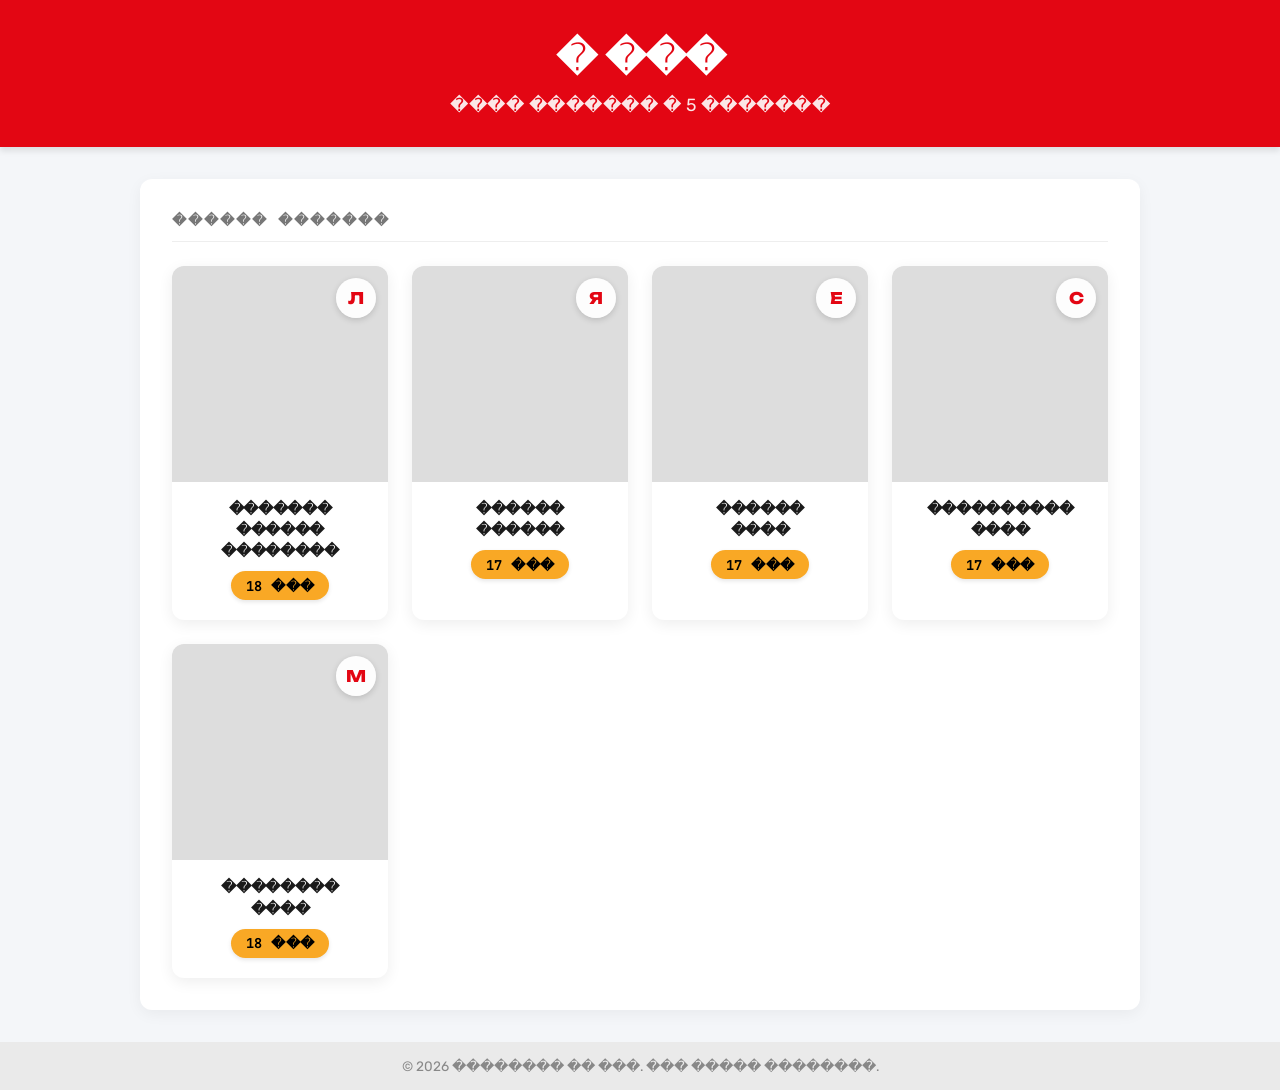
==== commit ad544788: "Merge 3a922e4860e23966b3e6e1f014c9404d6397f3be into c94b3b1863bf154224ee99fac11abc493e6c413a" ====
--- a/about.html
+++ b/about.html
@@ -1,13 +1,17 @@
-﻿<!DOCTYPE html>
+<!DOCTYPE html>
 <html lang="ru">
 <head>
     <meta charset="UTF-8">
     <meta name="viewport" content="width=device-width, initial-scale=1.0">
-    <title>О нас — Наша команда</title>
+    <title>� ��� � ���� �������</title>
+    <!-- ����������� ����� ������� -->
+    <link rel="preconnect" href="https://fonts.googleapis.com">
+    <link rel="preconnect" href="https://fonts.gstatic.com" crossorigin>
+    <link href="https://fonts.googleapis.com/css2?family=Unbounded:wght@400;700;800&family=Rubik:wght@400;500;600&family=JetBrains+Mono:wght@700&display=swap" rel="stylesheet">
     <style>
         :root {
-            --primary-color: #e30613; /* фирменный красный */
-            --secondary-color: #f9a825; /* акцентный жёлтый */
+            --primary-color: #e30613; /* ��������� ������� */
+            --secondary-color: #f9a825; /* ��������� ����� */
             --text-color: #333;
             --bg-color: #f4f6f9;
         }
@@ -17,7 +21,7 @@
         }
 
         body {
-            font-family: 'Segoe UI', Tahoma, Geneva, Verdana, sans-serif;
+            font-family: 'Rubik', 'Segoe UI', Tahoma, Geneva, Verdana, sans-serif;
             margin: 0;
             padding: 0;
             background-color: var(--bg-color);
@@ -36,16 +40,21 @@
         }
 
             header h1 {
+                font-family: 'Unbounded', sans-serif;
                 margin: 0;
                 font-size: 2.5rem;
+                font-weight: 800;
                 text-transform: uppercase;
-                letter-spacing: 1px;
+                letter-spacing: -1px;
             }
 
             header p {
-                margin: 0.5rem 0 0 0;
+                font-family: 'Rubik', sans-serif;
+                margin: 0.8rem 0 0 0;
                 font-size: 1.1rem;
+                font-weight: 400;
                 opacity: 0.9;
+                letter-spacing: 0.5px;
             }
 
         main {
@@ -60,17 +69,18 @@
         }
 
         .section-title {
-            font-size: 0.9rem;
+            font-family: 'JetBrains Mono', monospace;
+            font-size: 0.85rem;
             text-transform: uppercase;
             color: #777;
-            font-weight: bold;
-            letter-spacing: 1px;
+            font-weight: 700;
+            letter-spacing: 2px;
             margin-bottom: 1.5rem;
             padding-bottom: 0.75rem;
             border-bottom: 1px solid #eee;
         }
 
-        /* ---------- Сетка карточек ---------- */
+        /* ---------- ����� �������� ---------- */
         .team-grid {
             display: grid;
             grid-template-columns: repeat(auto-fit, minmax(190px, 1fr));
@@ -91,7 +101,7 @@
                 box-shadow: 0 8px 22px rgba(0,0,0,0.12);
             }
 
-        /* ---------- Блок изображения ---------- */
+        /* ---------- ���� ����������� ---------- */
         .photo {
             position: relative;
             width: 100%;
@@ -112,6 +122,7 @@
         }
 
         .photo .initial {
+            font-family: 'Unbounded', sans-serif;
             position: absolute;
             top: 12px;
             right: 12px;
@@ -120,8 +131,8 @@
             border-radius: 50%;
             background: rgba(255, 255, 255, 0.95);
             color: var(--primary-color);
-            font-size: 1.2rem;
-            font-weight: bold;
+            font-size: 1rem;
+            font-weight: 800;
             display: flex;
             align-items: center;
             justify-content: center;
@@ -133,24 +144,30 @@
         }
 
         .person-name {
-            font-size: 1.05rem;
+            font-family: 'Unbounded', sans-serif;
+            font-size: 0.95rem;
             font-weight: 700;
-            line-height: 1.35;
-            margin-bottom: 0.5rem;
+            line-height: 1.4;
+            margin-bottom: 0.6rem;
+            color: #1a1a1a;
+            letter-spacing: -0.3px;
         }
 
         .person-age {
+            font-family: 'JetBrains Mono', monospace;
             display: inline-block;
             background-color: var(--secondary-color);
             color: #000;
             font-size: 0.85rem;
-            font-weight: bold;
-            padding: 0.3rem 0.9rem;
+            font-weight: 700;
+            padding: 0.35rem 0.9rem;
             border-radius: 30px;
             box-shadow: 0 2px 4px rgba(0,0,0,0.1);
+            letter-spacing: 0.5px;
         }
 
         footer {
+            font-family: 'Rubik', sans-serif;
             text-align: center;
             padding: 1rem;
             font-size: 0.85rem;
@@ -160,7 +177,7 @@
 
         @media (max-width: 480px) {
             header h1 {
-                font-size: 1.7rem;
+                font-size: 1.6rem;
             }
 
             main {
@@ -169,6 +186,10 @@
 
             .team-grid {
                 gap: 1rem;
+            }
+
+            .person-name {
+                font-size: 0.85rem;
             }
         }
     </style>
@@ -176,39 +197,16 @@
 <body>
 
     <header>
-        <h1>О нас</h1>
-        <p>Наша команда — 5 человек</p>
+        <h1>� ���</h1>
+        <p>���� ������� � 5 �������</p>
     </header>
 
     <main>
-        <!-- Task 3 -->
-        <div id="about">
-            <h2>О нашем колледже</h2>
-            <p>
-                Наш колледж готовит специалистов в области информационных технологий,
-                программирования и сетевого администрирования. Обучение сочетает
-                теоретическую подготовку с практическими занятиями, проектной работой
-                и производственной практикой.
-            </p>
-        </div>
-
-        <!-- Task 4 -->
-        <div id="specialties">
-            <h2>Специальности колледжа</h2>
-            <ul>
-                <li>Информационные системы и программирование</li>
-                <li>Компьютерные сети</li>
-                <li>Веб-разработка</li>
-                <li>Экономика и бухгалтерский учёт</li>
-                <li>Право и организация социального обеспечения</li>
-            </ul>
-        </div>
-
-        <div class="section-title">Состав команды</div>
+        <div class="section-title">������ �������</div>
 
         <div class="team-grid">
 
-            <!-- 1. Лемешев Даниил Павлович, 18 -->
+            <!-- 1. ������� ������ ��������, 18 -->
             <article class="person-card">
                 <div class="photo">
                     <png viewBox="0 0 300 300" role="img" aria-label="Фото: Лемешев Даниил Павлович">
@@ -226,12 +224,12 @@
                     <span class="initial">Л</span>
                 </div>
                 <div class="person-body">
-                    <div class="person-name">Лемешев<br>Даниил Павлович</div>
-                    <span class="person-age">18 лет</span>
-                </div>
-            </article>
-
-            <!-- 2. Янусов Даниил, 17 -->
+                    <div class="person-name">�������<br>������ ��������</div>
+                    <span class="person-age">18 ���</span>
+                </div>
+            </article>
+
+            <!-- 2. ������ ������, 17 -->
             <article class="person-card">
                 <div class="photo">
                     <png viewBox="0 0 300 300" role="img" aria-label="Фото: Янусов Даниил">
@@ -249,12 +247,12 @@
                     <span class="initial">Я</span>
                 </div>
                 <div class="person-body">
-                    <div class="person-name">Янусов<br>Даниил</div>
-                    <span class="person-age">17 лет</span>
-                </div>
-            </article>
-
-            <!-- 3. Егоров Илья, 17 -->
+                    <div class="person-name">������<br>������</div>
+                    <span class="person-age">17 ���</span>
+                </div>
+            </article>
+
+            <!-- 3. ������ ����, 17 -->
             <article class="person-card">
                 <div class="photo">
                     <png viewBox="0 0 300 300" role="img" aria-label="Фото: Егоров Илья">
@@ -272,12 +270,12 @@
                     <span class="initial">Е</span>
                 </div>
                 <div class="person-body">
-                    <div class="person-name">Егоров<br>Илья</div>
-                    <span class="person-age">17 лет</span>
-                </div>
-            </article>
-
-            <!-- 4. Сафроненко Игорь, 17 -->
+                    <div class="person-name">������<br>����</div>
+                    <span class="person-age">17 ���</span>
+                </div>
+            </article>
+
+            <!-- 4. ���������� ����, 17 -->
             <article class="person-card">
                 <div class="photo">
                     <png viewBox="0 0 300 300" role="img" aria-label="Фото: Сафроненко Игорь">
@@ -295,12 +293,12 @@
                     <span class="initial">С</span>
                 </div>
                 <div class="person-body">
-                    <div class="person-name">Сафроненко<br>Игорь</div>
-                    <span class="person-age">17 лет</span>
-                </div>
-            </article>
-
-            <!-- 5. Смирнова Маша, 18 -->
+                    <div class="person-name">����������<br>����</div>
+                    <span class="person-age">17 ���</span>
+                </div>
+            </article>
+
+            <!-- 5. �������� ����, 18 -->
             <article class="person-card">
                 <div class="photo">
                     <png viewBox="0 0 300 300" role="img" aria-label="Фото: Смирнова Маша">
@@ -318,8 +316,8 @@
                     <span class="initial">М</span>
                 </div>
                 <div class="person-body">
-                    <div class="person-name">Смирнова<br>Маша</div>
-                    <span class="person-age">18 лет</span>
+                    <div class="person-name">��������<br>����</div>
+                    <span class="person-age">18 ���</span>
                 </div>
             </article>
 
@@ -327,7 +325,7 @@
     </main>
 
     <footer>
-        &copy; 2026 Разработано студентами группы [Номер]
+        &copy; 2026 �������� �� ���. ��� ����� ��������.
     </footer>
 
 </body>
